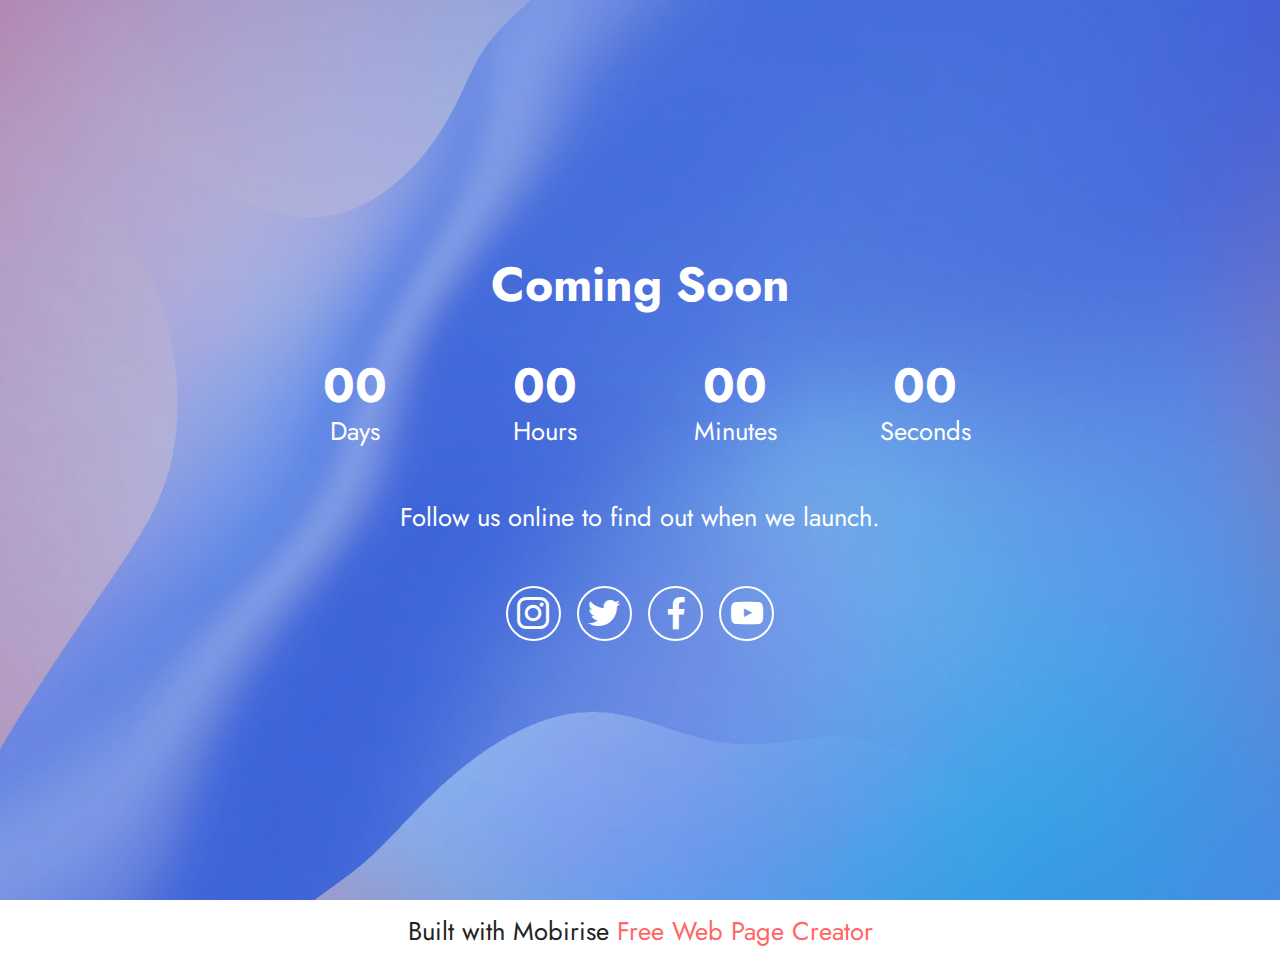
==== page1.html @ 77c0c957 "create github pages" ====
<!DOCTYPE html>
<html  >
<head>
  <!-- Site made with Mobirise Website Builder v5.6.11, https://mobirise.com -->
  <meta charset="UTF-8">
  <meta http-equiv="X-UA-Compatible" content="IE=edge">
  <meta name="generator" content="Mobirise v5.6.11, mobirise.com">
  <meta name="twitter:card" content="summary_large_image"/>
  <meta name="twitter:image:src" content="">
  <meta property="og:image" content="">
  <meta name="twitter:title" content="Page 1">
  <meta name="viewport" content="width=device-width, initial-scale=1, minimum-scale=1">
  <link rel="shortcut icon" href="assets/images/logo5.png" type="image/x-icon">
  <meta name="description" content="">
  
  
  <title>Page 1</title>
  <link rel="stylesheet" href="assets/bootstrap/css/bootstrap.min.css">
  <link rel="stylesheet" href="assets/bootstrap/css/bootstrap-grid.min.css">
  <link rel="stylesheet" href="assets/bootstrap/css/bootstrap-reboot.min.css">
  <link rel="stylesheet" href="assets/socicon/css/styles.css">
  <link rel="stylesheet" href="assets/theme/css/style.css">
  <link rel="preload" href="https://fonts.googleapis.com/css?family=Jost:100,200,300,400,500,600,700,800,900,100i,200i,300i,400i,500i,600i,700i,800i,900i&display=swap" as="style" onload="this.onload=null;this.rel='stylesheet'">
  <noscript><link rel="stylesheet" href="https://fonts.googleapis.com/css?family=Jost:100,200,300,400,500,600,700,800,900,100i,200i,300i,400i,500i,600i,700i,800i,900i&display=swap"></noscript>
  <link rel="preload" as="style" href="assets/mobirise/css/mbr-additional.css"><link rel="stylesheet" href="assets/mobirise/css/mbr-additional.css" type="text/css">
  
  
  
  
</head>
<body>
  
  <section data-bs-version="5.1" class="countdown4 cid-tcjH3aDEJv mbr-fullscreen" id="countdown4-1c">
    

    
    <div class="mbr-overlay" style="opacity: 0.4; background-color: rgb(68, 121, 217);">
    </div>
    <div class="container">
        <div class="row justify-content-center">
            <div class="col-lg-8">
                <h3 class="mbr-section-title mb-5 align-center mbr-fonts-style display-2">
                    <strong>Coming Soon</strong>
                </h3>
                
                <div class="countdown-cont align-center mb-5">
                    <div class="daysCountdown col-xs-3 col-sm-3 col-md-3" title="Days"></div>
                    <div class="hoursCountdown col-xs-3 col-sm-3 col-md-3" title="Hours"></div>
                    <div class="minutesCountdown col-xs-3 col-sm-3 col-md-3" title="Minutes"></div>
                    <div class="secondsCountdown col-xs-3 col-sm-3 col-md-3" title="Seconds"></div>
                    <div class="countdown" data-due-date="2021/01/01"></div>
                </div>
                <p class="mbr-text mb-5 align-center mbr-fonts-style display-7">
                    Follow us online to find out when we launch.
                </p>
                <div class="icons-menu row justify-content-center display-7">
                    
                    
                    
                    
                <div class="soc-item col-auto">
                        <a href="https://instagram.com/mobirise" target="_blank" class="social__link">
                            <span class="mbr-iconfont socicon-instagram socicon"></span>
                        </a>
                    </div><div class="soc-item col-auto">
                        <a href="https://twitter.com/mobirise" target="_blank" class="social__link">
                            <span class="mbr-iconfont socicon-twitter socicon"></span>
                        </a>
                    </div><div class="soc-item col-auto">
                        <a href="https://facebook.com/Mobirise/" target="_blank" class="social__link">
                            <span class="mbr-iconfont socicon socicon-facebook"></span>
                        </a>
                    </div><div class="soc-item col-auto">
                        <a href="https://youtube.com/c/mobirise" target="_blank" class="social__link">
                            <span class="mbr-iconfont socicon socicon-youtube"></span>
                        </a>
                    </div></div>
                
            </div>
        </div>
    </div>
</section><section class="display-7" style="padding: 0;align-items: center;justify-content: center;flex-wrap: wrap;    align-content: center;display: flex;position: relative;height: 4rem;"><a href="https://mobiri.se/2241445" style="flex: 1 1;height: 4rem;position: absolute;width: 100%;z-index: 1;"><img alt="" style="height: 4rem;" src="[data-uri]"></a><p style="margin: 0;text-align: center;" class="display-7">Built with Mobirise &#8204;</p><a style="z-index:1" href="https://mobirise.com/web-page-maker.html">Free Web Page Creator</a></section><script src="assets/bootstrap/js/bootstrap.bundle.min.js"></script>  <script src="assets/smoothscroll/smooth-scroll.js"></script>  <script src="assets/ytplayer/index.js"></script>  <script src="assets/countdown/countdown.js"></script>  <script src="assets/theme/js/script.js"></script>  
  
  
</body>
</html>
---- assets/socicon/css/styles.css ----
@charset "UTF-8";

@font-face {
  font-family: 'Socicon';
  src:  url('../fonts/socicon.eot');
  src:  url('../fonts/socicon.eot?#iefix') format('embedded-opentype'),
    url('../fonts/socicon.woff2') format('woff2'),
    url('../fonts/socicon.ttf') format('truetype'),
    url('../fonts/socicon.woff') format('woff'),
    url('../fonts/socicon.svg#socicon') format('svg');
  font-weight: normal;
  font-style: normal;
  font-display: swap;
}

[data-icon]:before {
  font-family: "socicon" !important;
  content: attr(data-icon);
  font-style: normal !important;
  font-weight: normal !important;
  font-variant: normal !important;
  text-transform: none !important;
  speak: none;
  line-height: 1;
  -webkit-font-smoothing: antialiased;
  -moz-osx-font-smoothing: grayscale;
}

[class^="socicon-"], [class*=" socicon-"] {
  /* use !important to prevent issues with browser extensions that change fonts */
  font-family: 'Socicon' !important;
  speak: none;
  font-style: normal;
  font-weight: normal;
  font-variant: normal;
  text-transform: none;
  line-height: 1;

  /* Better Font Rendering =========== */
  -webkit-font-smoothing: antialiased;
  -moz-osx-font-smoothing: grayscale;
}

.socicon-eitaa:before {
  content: "\e97c";
}
.socicon-soroush:before {
  content: "\e97d";
}
.socicon-bale:before {
  content: "\e97e";
}
.socicon-zazzle:before {
  content: "\e97b";
}
.socicon-society6:before {
  content: "\e97a";
}
.socicon-redbubble:before {
  content: "\e979";
}
.socicon-avvo:before {
  content: "\e978";
}
.socicon-stitcher:before {
  content: "\e977";
}
.socicon-googlehangouts:before {
  content: "\e974";
}
.socicon-dlive:before {
  content: "\e975";
}
.socicon-vsco:before {
  content: "\e976";
}
.socicon-flipboard:before {
  content: "\e973";
}
.socicon-ubuntu:before {
  content: "\e958";
}
.socicon-artstation:before {
  content: "\e959";
}
.socicon-invision:before {
  content: "\e95a";
}
.socicon-torial:before {
  content: "\e95b";
}
.socicon-collectorz:before {
  content: "\e95c";
}
.socicon-seenthis:before {
  content: "\e95d";
}
.socicon-googleplaymusic:before {
  content: "\e95e";
}
.socicon-debian:before {
  content: "\e95f";
}
.socicon-filmfreeway:before {
  content: "\e960";
}
.socicon-gnome:before {
  content: "\e961";
}
.socicon-itchio:before {
  content: "\e962";
}
.socicon-jamendo:before {
  content: "\e963";
}
.socicon-mix:before {
  content: "\e964";
}
.socicon-sharepoint:before {
  content: "\e965";
}
.socicon-tinder:before {
  content: "\e966";
}
.socicon-windguru:before {
  content: "\e967";
}
.socicon-cdbaby:before {
  content: "\e968";
}
.socicon-elementaryos:before {
  content: "\e969";
}
.socicon-stage32:before {
  content: "\e96a";
}
.socicon-tiktok:before {
  content: "\e96b";
}
.socicon-gitter:before {
  content: "\e96c";
}
.socicon-letterboxd:before {
  content: "\e96d";
}
.socicon-threema:before {
  content: "\e96e";
}
.socicon-splice:before {
  content: "\e96f";
}
.socicon-metapop:before {
  content: "\e970";
}
.socicon-naver:before {
  content: "\e971";
}
.socicon-remote:before {
  content: "\e972";
}
.socicon-internet:before {
  content: "\e957";
}
.socicon-moddb:before {
  content: "\e94b";
}
.socicon-indiedb:before {
  content: "\e94c";
}
.socicon-traxsource:before {
  content: "\e94d";
}
.socicon-gamefor:before {
  content: "\e94e";
}
.socicon-pixiv:before {
  content: "\e94f";
}
.socicon-myanimelist:before {
  content: "\e950";
}
.socicon-blackberry:before {
  content: "\e951";
}
.socicon-wickr:before {
  content: "\e952";
}
.socicon-spip:before {
  content: "\e953";
}
.socicon-napster:before {
  content: "\e954";
}
.socicon-beatport:before {
  content: "\e955";
}
.socicon-hackerone:before {
  content: "\e956";
}
.socicon-hackernews:before {
  content: "\e946";
}
.socicon-smashwords:before {
  content: "\e947";
}
.socicon-kobo:before {
  content: "\e948";
}
.socicon-bookbub:before {
  content: "\e949";
}
.socicon-mailru:before {
  content: "\e94a";
}
.socicon-gitlab:before {
  content: "\e945";
}
.socicon-instructables:before {
  content: "\e944";
}
.socicon-portfolio:before {
  content: "\e943";
}
.socicon-codered:before {
  content: "\e940";
}
.socicon-origin:before {
  content: "\e941";
}
.socicon-nextdoor:before {
  content: "\e942";
}
.socicon-udemy:before {
  content: "\e93f";
}
.socicon-livemaster:before {
  content: "\e93e";
}
.socicon-crunchbase:before {
  content: "\e93b";
}
.socicon-homefy:before {
  content: "\e93c";
}
.socicon-calendly:before {
  content: "\e93d";
}
.socicon-realtor:before {
  content: "\e90f";
}
.socicon-tidal:before {
  content: "\e910";
}
.socicon-qobuz:before {
  content: "\e911";
}
.socicon-natgeo:before {
  content: "\e912";
}
.socicon-mastodon:before {
  content: "\e913";
}
.socicon-unsplash:before {
  content: "\e914";
}
.socicon-homeadvisor:before {
  content: "\e915";
}
.socicon-angieslist:before {
  content: "\e916";
}
.socicon-codepen:before {
  content: "\e917";
}
.socicon-slack:before {
  content: "\e918";
}
.socicon-openaigym:before {
  content: "\e919";
}
.socicon-logmein:before {
  content: "\e91a";
}
.socicon-fiverr:before {
  content: "\e91b";
}
.socicon-gotomeeting:before {
  content: "\e91c";
}
.socicon-aliexpress:before {
  content: "\e91d";
}
.socicon-guru:before {
  content: "\e91e";
}
.socicon-appstore:before {
  content: "\e91f";
}
.socicon-homes:before {
  content: "\e920";
}
.socicon-zoom:before {
  content: "\e921";
}
.socicon-alibaba:before {
  content: "\e922";
}
.socicon-craigslist:before {
  content: "\e923";
}
.socicon-wix:before {
  content: "\e924";
}
.socicon-redfin:before {
  content: "\e925";
}
.socicon-googlecalendar:before {
  content: "\e926";
}
.socicon-shopify:before {
  content: "\e927";
}
.socicon-freelancer:before {
  content: "\e928";
}
.socicon-seedrs:before {
  content: "\e929";
}
.socicon-bing:before {
  content: "\e92a";
}
.socicon-doodle:before {
  content: "\e92b";
}
.socicon-bonanza:before {
  content: "\e92c";
}
.socicon-squarespace:before {
  content: "\e92d";
}
.socicon-toptal:before {
  content: "\e92e";
}
.socicon-gust:before {
  content: "\e92f";
}
.socicon-ask:before {
  content: "\e930";
}
.socicon-trulia:before {
  content: "\e931";
}
.socicon-loomly:before {
  content: "\e932";
}
.socicon-ghost:before {
  content: "\e933";
}
.socicon-upwork:before {
  content: "\e934";
}
.socicon-fundable:before {
  content: "\e935";
}
.socicon-booking:before {
  content: "\e936";
}
.socicon-googlemaps:before {
  content: "\e937";
}
.socicon-zillow:before {
  content: "\e938";
}
.socicon-niconico:before {
  content: "\e939";
}
.socicon-toneden:before {
  content: "\e93a";
}
.socicon-augment:before {
  content: "\e908";
}
.socicon-bitbucket:before {
  content: "\e909";
}
.socicon-fyuse:before {
  content: "\e90a";
}
.socicon-yt-gaming:before {
  content: "\e90b";
}
.socicon-sketchfab:before {
  content: "\e90c";
}
.socicon-mobcrush:before {
  content: "\e90d";
}
.socicon-microsoft:before {
  content: "\e90e";
}
.socicon-pandora:before {
  content: "\e907";
}
.socicon-messenger:before {
  content: "\e906";
}
.socicon-gamewisp:before {
  content: "\e905";
}
.socicon-bloglovin:before {
  content: "\e904";
}
.socicon-tunein:before {
  content: "\e903";
}
.socicon-gamejolt:before {
  content: "\e901";
}
.socicon-trello:before {
  content: "\e902";
}
.socicon-spreadshirt:before {
  content: "\e900";
}
.socicon-500px:before {
  content: "\e000";
}
.socicon-8tracks:before {
  content: "\e001";
}
.socicon-airbnb:before {
  content: "\e002";
}
.socicon-alliance:before {
  content: "\e003";
}
.socicon-amazon:before {
  content: "\e004";
}
.socicon-amplement:before {
  content: "\e005";
}
.socicon-android:before {
  content: "\e006";
}
.socicon-angellist:before {
  content: "\e007";
}
.socicon-apple:before {
  content: "\e008";
}
.socicon-appnet:before {
  content: "\e009";
}
.socicon-baidu:before {
  content: "\e00a";
}
.socicon-bandcamp:before {
  content: "\e00b";
}
.socicon-battlenet:before {
  content: "\e00c";
}
.socicon-mixer:before {
  content: "\e00d";
}
.socicon-bebee:before {
  content: "\e00e";
}
.socicon-bebo:before {
  content: "\e00f";
}
.socicon-behance:before {
  content: "\e010";
}
.socicon-blizzard:before {
  content: "\e011";
}
.socicon-blogger:before {
  content: "\e012";
}
.socicon-buffer:before {
  content: "\e013";
}
.socicon-chrome:before {
  content: "\e014";
}
.socicon-coderwall:before {
  content: "\e015";
}
.socicon-curse:before {
  content: "\e016";
}
.socicon-dailymotion:before {
  content: "\e017";
}
.socicon-deezer:before {
  content: "\e018";
}
.socicon-delicious:before {
  content: "\e019";
}
.socicon-deviantart:before {
  content: "\e01a";
}
.socicon-diablo:before {
  content: "\e01b";
}
.socicon-digg:before {
  content: "\e01c";
}
.socicon-discord:before {
  content: "\e01d";
}
.socicon-disqus:before {
  content: "\e01e";
}
.socicon-douban:before {
  content: "\e01f";
}
.socicon-draugiem:before {
  content: "\e020";
}
.socicon-dribbble:before {
  content: "\e021";
}
.socicon-drupal:before {
  content: "\e022";
}
.socicon-ebay:before {
  content: "\e023";
}
.socicon-ello:before {
  content: "\e024";
}
.socicon-endomodo:before {
  content: "\e025";
}
.socicon-envato:before {
  content: "\e026";
}
.socicon-etsy:before {
  content: "\e027";
}
.socicon-facebook:before {
  content: "\e028";
}
.socicon-feedburner:before {
  content: "\e029";
}
.socicon-filmweb:before {
  content: "\e02a";
}
.socicon-firefox:before {
  content: "\e02b";
}
.socicon-flattr:before {
  content: "\e02c";
}
.socicon-flickr:before {
  content: "\e02d";
}
.socicon-formulr:before {
  content: "\e02e";
}
.socicon-forrst:before {
  content: "\e02f";
}
.socicon-foursquare:before {
  content: "\e030";
}
.socicon-friendfeed:before {
  content: "\e031";
}
.socicon-github:before {
  content: "\e032";
}
.socicon-goodreads:before {
  content: "\e033";
}
.socicon-google:before {
  content: "\e034";
}
.socicon-googlescholar:before {
  content: "\e035";
}
.socicon-googlegroups:before {
  content: "\e036";
}
.socicon-googlephotos:before {
  content: "\e037";
}
.socicon-googleplus:before {
  content: "\e038";
}
.socicon-grooveshark:before {
  content: "\e039";
}
.socicon-hackerrank:before {
  content: "\e03a";
}
.socicon-hearthstone:before {
  content: "\e03b";
}
.socicon-hellocoton:before {
  content: "\e03c";
}
.socicon-heroes:before {
  content: "\e03d";
}
.socicon-smashcast:before {
  content: "\e03e";
}
.socicon-horde:before {
  content: "\e03f";
}
.socicon-houzz:before {
  content: "\e040";
}
.socicon-icq:before {
  content: "\e041";
}
.socicon-identica:before {
  content: "\e042";
}
.socicon-imdb:before {
  content: "\e043";
}
.socicon-instagram:before {
  content: "\e044";
}
.socicon-issuu:before {
  content: "\e045";
}
.socicon-istock:before {
  content: "\e046";
}
.socicon-itunes:before {
  content: "\e047";
}
.socicon-keybase:before {
  content: "\e048";
}
.socicon-lanyrd:before {
  content: "\e049";
}
.socicon-lastfm:before {
  content: "\e04a";
}
.socicon-line:before {
  content: "\e04b";
}
.socicon-linkedin:before {
  content: "\e04c";
}
.socicon-livejournal:before {
  content: "\e04d";
}
.socicon-lyft:before {
  content: "\e04e";
}
.socicon-macos:before {
  content: "\e04f";
}
.socicon-mail:before {
  content: "\e050";
}
.socicon-medium:before {
  content: "\e051";
}
.socicon-meetup:before {
  content: "\e052";
}
.socicon-mixcloud:before {
  content: "\e053";
}
.socicon-modelmayhem:before {
  content: "\e054";
}
.socicon-mumble:before {
  content: "\e055";
}
.socicon-myspace:before {
  content: "\e056";
}
.socicon-newsvine:before {
  content: "\e057";
}
.socicon-nintendo:before {
  content: "\e058";
}
.socicon-npm:before {
  content: "\e059";
}
.socicon-odnoklassniki:before {
  content: "\e05a";
}
.socicon-openid:before {
  content: "\e05b";
}
.socicon-opera:before {
  content: "\e05c";
}
.socicon-outlook:before {
  content: "\e05d";
}
.socicon-overwatch:before {
  content: "\e05e";
}
.socicon-patreon:before {
  content: "\e05f";
}
.socicon-paypal:before {
  content: "\e060";
}
.socicon-periscope:before {
  content: "\e061";
}
.socicon-persona:before {
  content: "\e062";
}
.socicon-pinterest:before {
  content: "\e063";
}
.socicon-play:before {
  content: "\e064";
}
.socicon-player:before {
  content: "\e065";
}
.socicon-playstation:before {
  content: "\e066";
}
.socicon-pocket:before {
  content: "\e067";
}
.socicon-qq:before {
  content: "\e068";
}
.socicon-quora:before {
  content: "\e069";
}
.socicon-raidcall:before {
  content: "\e06a";
}
.socicon-ravelry:before {
  content: "\e06b";
}
.socicon-reddit:before {
  content: "\e06c";
}
.socicon-renren:before {
  content: "\e06d";
}
.socicon-researchgate:before {
  content: "\e06e";
}
.socicon-residentadvisor:before {
  content: "\e06f";
}
.socicon-reverbnation:before {
  content: "\e070";
}
.socicon-rss:before {
  content: "\e071";
}
.socicon-sharethis:before {
  content: "\e072";
}
.socicon-skype:before {
  content: "\e073";
}
.socicon-slideshare:before {
  content: "\e074";
}
.socicon-smugmug:before {
  content: "\e075";
}
.socicon-snapchat:before {
  content: "\e076";
}
.socicon-songkick:before {
  content: "\e077";
}
.socicon-soundcloud:before {
  content: "\e078";
}
.socicon-spotify:before {
  content: "\e079";
}
.socicon-stackexchange:before {
  content: "\e07a";
}
.socicon-stackoverflow:before {
  content: "\e07b";
}
.socicon-starcraft:before {
  content: "\e07c";
}
.socicon-stayfriends:before {
  content: "\e07d";
}
.socicon-steam:before {
  content: "\e07e";
}
.socicon-storehouse:before {
  content: "\e07f";
}
.socicon-strava:before {
  content: "\e080";
}
.socicon-streamjar:before {
  content: "\e081";
}
.socicon-stumbleupon:before {
  content: "\e082";
}
.socicon-swarm:before {
  content: "\e083";
}
.socicon-teamspeak:before {
  content: "\e084";
}
.socicon-teamviewer:before {
  content: "\e085";
}
.socicon-technorati:before {
  content: "\e086";
}
.socicon-telegram:before {
  content: "\e087";
}
.socicon-tripadvisor:before {
  content: "\e088";
}
.socicon-tripit:before {
  content: "\e089";
}
.socicon-triplej:before {
  content: "\e08a";
}
.socicon-tumblr:before {
  content: "\e08b";
}
.socicon-twitch:before {
  content: "\e08c";
}
.socicon-twitter:before {
  content: "\e08d";
}
.socicon-uber:before {
  content: "\e08e";
}
.socicon-ventrilo:before {
  content: "\e08f";
}
.socicon-viadeo:before {
  content: "\e090";
}
.socicon-viber:before {
  content: "\e091";
}
.socicon-viewbug:before {
  content: "\e092";
}
.socicon-vimeo:before {
  content: "\e093";
}
.socicon-vine:before {
  content: "\e094";
}
.socicon-vkontakte:before {
  content: "\e095";
}
.socicon-warcraft:before {
  content: "\e096";
}
.socicon-wechat:before {
  content: "\e097";
}
.socicon-weibo:before {
  content: "\e098";
}
.socicon-whatsapp:before {
  content: "\e099";
}
.socicon-wikipedia:before {
  content: "\e09a";
}
.socicon-windows:before {
  content: "\e09b";
}
.socicon-wordpress:before {
  content: "\e09c";
}
.socicon-wykop:before {
  content: "\e09d";
}
.socicon-xbox:before {
  content: "\e09e";
}
.socicon-xing:before {
  content: "\e09f";
}
.socicon-yahoo:before {
  content: "\e0a0";
}
.socicon-yammer:before {
  content: "\e0a1";
}
.socicon-yandex:before {
  content: "\e0a2";
}
.socicon-yelp:before {
  content: "\e0a3";
}
.socicon-younow:before {
  content: "\e0a4";
}
.socicon-youtube:before {
  content: "\e0a5";
}
.socicon-zapier:before {
  content: "\e0a6";
}
.socicon-zerply:before {
  content: "\e0a7";
}
.socicon-zomato:before {
  content: "\e0a8";
}
.socicon-zynga:before {
  content: "\e0a9";
}
---- assets/theme/css/style.css ----
@charset "UTF-8";
section {
  background-color: #ffffff;
}

body {
  font-style: normal;
  line-height: 1.5;
  font-weight: 400;
  color: #232323;
  position: relative;
}

button {
  background-color: transparent;
  border-color: transparent;
}

section,
.container,
.container-fluid {
  position: relative;
  word-wrap: break-word;
}

a.mbr-iconfont:hover {
  text-decoration: none;
}

.article .lead p,
.article .lead ul,
.article .lead ol,
.article .lead pre,
.article .lead blockquote {
  margin-bottom: 0;
}

a {
  font-style: normal;
  font-weight: 400;
  cursor: pointer;
}
a, a:hover {
  text-decoration: none;
}

.mbr-section-title {
  font-style: normal;
  line-height: 1.3;
}

.mbr-section-subtitle {
  line-height: 1.3;
}

.mbr-text {
  font-style: normal;
  line-height: 1.7;
}

h1,
h2,
h3,
h4,
h5,
h6,
.display-1,
.display-2,
.display-4,
.display-5,
.display-7,
span,
p,
a {
  line-height: 1;
  word-break: break-word;
  word-wrap: break-word;
  font-weight: 400;
}

b,
strong {
  font-weight: bold;
}

input:-webkit-autofill, input:-webkit-autofill:hover, input:-webkit-autofill:focus, input:-webkit-autofill:active {
  transition-delay: 9999s;
  -webkit-transition-property: background-color, color;
  transition-property: background-color, color;
}

textarea[type=hidden] {
  display: none;
}

section {
  background-position: 50% 50%;
  background-repeat: no-repeat;
  background-size: cover;
}
section .mbr-background-video,
section .mbr-background-video-preview {
  position: absolute;
  bottom: 0;
  left: 0;
  right: 0;
  top: 0;
}

.hidden {
  visibility: hidden;
}

.mbr-z-index20 {
  z-index: 20;
}

/*! Base colors */
.mbr-white {
  color: #ffffff;
}

.mbr-black {
  color: #111111;
}

.mbr-bg-white {
  background-color: #ffffff;
}

.mbr-bg-black {
  background-color: #000000;
}

/*! Text-aligns */
.align-left {
  text-align: left;
}

.align-center {
  text-align: center;
}

.align-right {
  text-align: right;
}

/*! Font-weight  */
.mbr-light {
  font-weight: 300;
}

.mbr-regular {
  font-weight: 400;
}

.mbr-semibold {
  font-weight: 500;
}

.mbr-bold {
  font-weight: 700;
}

/*! Media  */
.media-content {
  flex-basis: 100%;
}

.media-container-row {
  display: flex;
  flex-direction: row;
  flex-wrap: wrap;
  justify-content: center;
  align-content: center;
  align-items: start;
}
.media-container-row .media-size-item {
  width: 400px;
}

.media-container-column {
  display: flex;
  flex-direction: column;
  flex-wrap: wrap;
  justify-content: center;
  align-content: center;
  align-items: stretch;
}
.media-container-column > * {
  width: 100%;
}

@media (min-width: 992px) {
  .media-container-row {
    flex-wrap: nowrap;
  }
}
figure {
  margin-bottom: 0;
  overflow: hidden;
}

figure[mbr-media-size] {
  transition: width 0.1s;
}

img,
iframe {
  display: block;
  width: 100%;
}

.card {
  background-color: transparent;
  border: none;
}

.card-box {
  width: 100%;
}

.card-img {
  text-align: center;
  flex-shrink: 0;
  -webkit-flex-shrink: 0;
}

.media {
  max-width: 100%;
  margin: 0 auto;
}

.mbr-figure {
  align-self: center;
}

.media-container > div {
  max-width: 100%;
}

.mbr-figure img,
.card-img img {
  width: 100%;
}

@media (max-width: 991px) {
  .media-size-item {
    width: auto !important;
  }

  .media {
    width: auto;
  }

  .mbr-figure {
    width: 100% !important;
  }
}
/*! Buttons */
.mbr-section-btn {
  margin-left: -0.6rem;
  margin-right: -0.6rem;
  font-size: 0;
}

.btn {
  font-weight: 600;
  border-width: 1px;
  font-style: normal;
  margin: 0.6rem 0.6rem;
  white-space: normal;
  transition: all 0.2s ease-in-out;
  display: inline-flex;
  align-items: center;
  justify-content: center;
  word-break: break-word;
}

.btn-sm {
  font-weight: 600;
  letter-spacing: 0px;
  transition: all 0.3s ease-in-out;
}

.btn-md {
  font-weight: 600;
  letter-spacing: 0px;
  transition: all 0.3s ease-in-out;
}

.btn-lg {
  font-weight: 600;
  letter-spacing: 0px;
  transition: all 0.3s ease-in-out;
}

.btn-form {
  margin: 0;
}
.btn-form:hover {
  cursor: pointer;
}

nav .mbr-section-btn {
  margin-left: 0rem;
  margin-right: 0rem;
}

/*! Btn icon margin */
.btn .mbr-iconfont,
.btn.btn-sm .mbr-iconfont {
  order: 1;
  cursor: pointer;
  margin-left: 0.5rem;
  vertical-align: sub;
}

.btn.btn-md .mbr-iconfont,
.btn.btn-md .mbr-iconfont {
  margin-left: 0.8rem;
}

.mbr-regular {
  font-weight: 400;
}

.mbr-semibold {
  font-weight: 500;
}

.mbr-bold {
  font-weight: 700;
}

[type=submit] {
  -webkit-appearance: none;
}

/*! Full-screen */
.mbr-fullscreen .mbr-overlay {
  min-height: 100vh;
}

.mbr-fullscreen {
  display: flex;
  display: -moz-flex;
  display: -ms-flex;
  display: -o-flex;
  align-items: center;
  min-height: 100vh;
  padding-top: 3rem;
  padding-bottom: 3rem;
}

/*! Map */
.map {
  height: 25rem;
  position: relative;
}
.map iframe {
  width: 100%;
  height: 100%;
}

/*! Scroll to top arrow */
.mbr-arrow-up {
  bottom: 25px;
  right: 90px;
  position: fixed;
  text-align: right;
  z-index: 5000;
  color: #ffffff;
  font-size: 22px;
}

.mbr-arrow-up a {
  background: rgba(0, 0, 0, 0.2);
  border-radius: 50%;
  color: #fff;
  display: inline-block;
  height: 60px;
  width: 60px;
  border: 2px solid #fff;
  outline-style: none !important;
  position: relative;
  text-decoration: none;
  transition: all 0.3s ease-in-out;
  cursor: pointer;
  text-align: center;
}
.mbr-arrow-up a:hover {
  background-color: rgba(0, 0, 0, 0.4);
}
.mbr-arrow-up a i {
  line-height: 60px;
}

.mbr-arrow-up-icon {
  display: block;
  color: #fff;
}

.mbr-arrow-up-icon::before {
  content: "›";
  display: inline-block;
  font-family: serif;
  font-size: 22px;
  line-height: 1;
  font-style: normal;
  position: relative;
  top: 6px;
  left: -4px;
  transform: rotate(-90deg);
}

/*! Arrow Down */
.mbr-arrow {
  position: absolute;
  bottom: 45px;
  left: 50%;
  width: 60px;
  height: 60px;
  cursor: pointer;
  background-color: rgba(80, 80, 80, 0.5);
  border-radius: 50%;
  transform: translateX(-50%);
}
@media (max-width: 767px) {
  .mbr-arrow {
    display: none;
  }
}
.mbr-arrow > a {
  display: inline-block;
  text-decoration: none;
  outline-style: none;
  -webkit-animation: arrowdown 1.7s ease-in-out infinite;
          animation: arrowdown 1.7s ease-in-out infinite;
  color: #ffffff;
}
.mbr-arrow > a > i {
  position: absolute;
  top: -2px;
  left: 15px;
  font-size: 2rem;
}

#scrollToTop a i::before {
  content: "";
  position: absolute;
  display: block;
  border-bottom: 2.5px solid #fff;
  border-left: 2.5px solid #fff;
  width: 27.8%;
  height: 27.8%;
  left: 50%;
  top: 51%;
  transform: translateY(-30%) translateX(-50%) rotate(135deg);
}

@keyframes arrowdown {
  0% {
    transform: translateY(0px);
  }
  50% {
    transform: translateY(-5px);
  }
  100% {
    transform: translateY(0px);
  }
}
@-webkit-keyframes arrowdown {
  0% {
    transform: translateY(0px);
  }
  50% {
    transform: translateY(-5px);
  }
  100% {
    transform: translateY(0px);
  }
}
@media (max-width: 500px) {
  .mbr-arrow-up {
    left: 0;
    right: 0;
    text-align: center;
  }
}
/*Gradients animation*/
@keyframes gradient-animation {
  from {
    background-position: 0% 100%;
    -webkit-animation-timing-function: ease-in-out;
            animation-timing-function: ease-in-out;
  }
  to {
    background-position: 100% 0%;
    -webkit-animation-timing-function: ease-in-out;
            animation-timing-function: ease-in-out;
  }
}
@-webkit-keyframes gradient-animation {
  from {
    background-position: 0% 100%;
    -webkit-animation-timing-function: ease-in-out;
            animation-timing-function: ease-in-out;
  }
  to {
    background-position: 100% 0%;
    -webkit-animation-timing-function: ease-in-out;
            animation-timing-function: ease-in-out;
  }
}
.bg-gradient {
  background-size: 200% 200%;
  animation: gradient-animation 5s infinite alternate;
  -webkit-animation: gradient-animation 5s infinite alternate;
}

.menu .navbar-brand {
  display: -webkit-flex;
}
.menu .navbar-brand span {
  display: flex;
  display: -webkit-flex;
}
.menu .navbar-brand .navbar-caption-wrap {
  display: -webkit-flex;
}
.menu .navbar-brand .navbar-logo img {
  display: -webkit-flex;
  width: auto;
}
@media (min-width: 768px) and (max-width: 991px) {
  .menu .navbar-toggleable-sm .navbar-nav {
    display: -ms-flexbox;
  }
}
@media (max-width: 991px) {
  .menu .navbar-collapse {
    max-height: 93.5vh;
  }
  .menu .navbar-collapse.show {
    overflow: auto;
  }
}
@media (min-width: 992px) {
  .menu .navbar-nav.nav-dropdown {
    display: -webkit-flex;
  }
  .menu .navbar-toggleable-sm .navbar-collapse {
    display: -webkit-flex !important;
  }
  .menu .collapsed .navbar-collapse {
    max-height: 93.5vh;
  }
  .menu .collapsed .navbar-collapse.show {
    overflow: auto;
  }
}
@media (max-width: 767px) {
  .menu .navbar-collapse {
    max-height: 80vh;
  }
}

.nav-link .mbr-iconfont {
  margin-right: 0.5rem;
}

.navbar {
  display: -webkit-flex;
  -webkit-flex-wrap: wrap;
  -webkit-align-items: center;
  -webkit-justify-content: space-between;
}

.navbar-collapse {
  -webkit-flex-basis: 100%;
  -webkit-flex-grow: 1;
  -webkit-align-items: center;
}

.nav-dropdown .link {
  padding: 0.667em 1.667em !important;
  margin: 0 !important;
}

.nav {
  display: -webkit-flex;
  -webkit-flex-wrap: wrap;
}

.row {
  display: -webkit-flex;
  -webkit-flex-wrap: wrap;
}

.justify-content-center {
  -webkit-justify-content: center;
}

.form-inline {
  display: -webkit-flex;
}

.card-wrapper {
  -webkit-flex: 1;
}

.carousel-control {
  z-index: 10;
  display: -webkit-flex;
}

.carousel-controls {
  display: -webkit-flex;
}

.media {
  display: -webkit-flex;
}

.form-group:focus {
  outline: none;
}

.jq-selectbox__select {
  padding: 7px 0;
  position: relative;
}

.jq-selectbox__dropdown {
  overflow: hidden;
  border-radius: 10px;
  position: absolute;
  top: 100%;
  left: 0 !important;
  width: 100% !important;
}

.jq-selectbox__trigger-arrow {
  right: 0;
  transform: translateY(-50%);
}

.jq-selectbox li {
  padding: 1.07em 0.5em;
}

input[type=range] {
  padding-left: 0 !important;
  padding-right: 0 !important;
}

.modal-dialog,
.modal-content {
  height: 100%;
}

.modal-dialog .carousel-inner {
  height: calc(100vh - 1.75rem);
}
@media (max-width: 575px) {
  .modal-dialog .carousel-inner {
    height: calc(100vh - 1rem);
  }
}

.carousel-item {
  text-align: center;
}

.carousel-item img {
  margin: auto;
}

.navbar-toggler {
  align-self: flex-start;
  padding: 0.25rem 0.75rem;
  font-size: 1.25rem;
  line-height: 1;
  background: transparent;
  border: 1px solid transparent;
  border-radius: 0.25rem;
}

.navbar-toggler:focus,
.navbar-toggler:hover {
  text-decoration: none;
  box-shadow: none;
}

.navbar-toggler-icon {
  display: inline-block;
  width: 1.5em;
  height: 1.5em;
  vertical-align: middle;
  content: "";
  background: no-repeat center center;
  background-size: 100% 100%;
}

.navbar-toggler-left {
  position: absolute;
  left: 1rem;
}

.navbar-toggler-right {
  position: absolute;
  right: 1rem;
}

.card-img {
  width: auto;
}

.menu .navbar.collapsed:not(.beta-menu) {
  flex-direction: column;
}

.carousel-item.active,
.carousel-item-next,
.carousel-item-prev {
  display: flex;
}

.note-air-layout .dropup .dropdown-menu,
.note-air-layout .navbar-fixed-bottom .dropdown .dropdown-menu {
  bottom: initial !important;
}

html,
body {
  height: auto;
  min-height: 100vh;
}

.dropup .dropdown-toggle::after {
  display: none;
}

.form-asterisk {
  font-family: initial;
  position: absolute;
  top: -2px;
  font-weight: normal;
}

.form-control-label {
  position: relative;
  cursor: pointer;
  margin-bottom: 0.357em;
  padding: 0;
}

.alert {
  color: #ffffff;
  border-radius: 0;
  border: 0;
  font-size: 1.1rem;
  line-height: 1.5;
  margin-bottom: 1.875rem;
  padding: 1.25rem;
  position: relative;
  text-align: center;
}
.alert.alert-form::after {
  background-color: inherit;
  bottom: -7px;
  content: "";
  display: block;
  height: 14px;
  left: 50%;
  margin-left: -7px;
  position: absolute;
  transform: rotate(45deg);
  width: 14px;
}

.form-control {
  background-color: #ffffff;
  background-clip: border-box;
  color: #232323;
  line-height: 1rem !important;
  height: auto;
  padding: 0.6rem 1.2rem;
  transition: border-color 0.25s ease 0s;
  border: 1px solid transparent !important;
  border-radius: 4px;
  box-shadow: rgba(0, 0, 0, 0.07) 0px 1px 1px 0px, rgba(0, 0, 0, 0.07) 0px 1px 3px 0px, rgba(0, 0, 0, 0.03) 0px 0px 0px 1px;
}
.form-active .form-control:invalid {
  border-color: red;
}

form .row {
  margin-left: -0.6rem;
  margin-right: -0.6rem;
}
form .row [class*=col] {
  padding-left: 0.6rem;
  padding-right: 0.6rem;
}

form .mbr-section-btn {
  margin: 0;
  padding-left: 0.6rem;
  padding-right: 0.6rem;
}

form .btn {
  display: flex;
  padding: 0.6rem 1.2rem;
  margin: 0;
}

form .form-check-input {
  margin-top: 0.5;
}

textarea.form-control {
  line-height: 1.5rem !important;
}

.form-group {
  margin-bottom: 1.2rem;
}

.form-control,
form .btn {
  min-height: 48px;
}

.gdpr-block label span.textGDPR input[name=gdpr] {
  top: 7px;
}

.form-control:focus {
  box-shadow: none;
}

:focus {
  outline: none;
}

.mbr-overlay {
  background-color: #000;
  bottom: 0;
  left: 0;
  opacity: 0.5;
  position: absolute;
  right: 0;
  top: 0;
  z-index: 0;
  pointer-events: none;
}

blockquote {
  font-style: italic;
  padding: 3rem;
  font-size: 1.09rem;
  position: relative;
  border-left: 3px solid;
}

ul,
ol,
pre,
blockquote {
  margin-bottom: 2.3125rem;
}

.mt-4 {
  margin-top: 2rem !important;
}

.mb-4 {
  margin-bottom: 2rem !important;
}

@media (min-width: 992px) {
  .container {
    padding-left: 16px;
    padding-right: 16px;
  }

  .row {
    margin-left: -16px;
    margin-right: -16px;
  }
  .row > [class*=col] {
    padding-left: 16px;
    padding-right: 16px;
  }
}
@media (min-width: 768px) {
  .container-fluid {
    padding-left: 32px;
    padding-right: 32px;
  }
}
@media (min-width: 768px) and (max-width: 991px) {
  .mbr-container {
    padding-left: 32px;
    padding-right: 32px;
  }
}
@media (max-width: 767px) {
  .mbr-container {
    padding-left: 16px;
    padding-right: 16px;
  }
}
.card-wrapper,
.item-wrapper {
  overflow: hidden;
}

.app-video-wrapper > img {
  opacity: 1;
}

.item {
  position: relative;
}

.dropdown-menu .dropdown-menu {
  left: 100%;
}

.dropdown-item + .dropdown-menu {
  display: none;
}

.dropdown-item:hover + .dropdown-menu,
.dropdown-menu:hover {
  display: block;
}

@media (min-aspect-ratio: 16/9) {
  .mbr-video-foreground {
    height: 300% !important;
    top: -100% !important;
  }
}
@media (max-aspect-ratio: 16/9) {
  .mbr-video-foreground {
    width: 300% !important;
    left: -100% !important;
  }
}.engine {
	position: absolute;
	text-indent: -2400px;
	text-align: center;
	padding: 0;
	top: 0;
	left: -2400px;
}
---- assets/mobirise/css/mbr-additional.css ----
body {
  font-family: Jost;
}
.display-1 {
  font-family: 'Jost', sans-serif;
  font-size: 4.6rem;
  line-height: 1.1;
}
.display-1 > .mbr-iconfont {
  font-size: 5.75rem;
}
.display-2 {
  font-family: 'Jost', sans-serif;
  font-size: 3rem;
  line-height: 1.1;
}
.display-2 > .mbr-iconfont {
  font-size: 3.75rem;
}
.display-4 {
  font-family: 'Jost', sans-serif;
  font-size: 1.1rem;
  line-height: 1.5;
}
.display-4 > .mbr-iconfont {
  font-size: 1.375rem;
}
.display-5 {
  font-family: 'Jost', sans-serif;
  font-size: 2.2rem;
  line-height: 1.5;
}
.display-5 > .mbr-iconfont {
  font-size: 2.75rem;
}
.display-7 {
  font-family: 'Jost', sans-serif;
  font-size: 1.6rem;
  line-height: 1.5;
}
.display-7 > .mbr-iconfont {
  font-size: 2rem;
}
/* ---- Fluid typography for mobile devices ---- */
/* 1.4 - font scale ratio ( bootstrap == 1.42857 ) */
/* 100vw - current viewport width */
/* (48 - 20)  48 == 48rem == 768px, 20 == 20rem == 320px(minimal supported viewport) */
/* 0.65 - min scale variable, may vary */
@media (max-width: 992px) {
  .display-1 {
    font-size: 3.68rem;
  }
}
@media (max-width: 768px) {
  .display-1 {
    font-size: 3.22rem;
    font-size: calc( 2.26rem + (4.6 - 2.26) * ((100vw - 20rem) / (48 - 20)));
    line-height: calc( 1.1 * (2.26rem + (4.6 - 2.26) * ((100vw - 20rem) / (48 - 20))));
  }
  .display-2 {
    font-size: 2.4rem;
    font-size: calc( 1.7rem + (3 - 1.7) * ((100vw - 20rem) / (48 - 20)));
    line-height: calc( 1.3 * (1.7rem + (3 - 1.7) * ((100vw - 20rem) / (48 - 20))));
  }
  .display-4 {
    font-size: 0.88rem;
    font-size: calc( 1.0350000000000001rem + (1.1 - 1.0350000000000001) * ((100vw - 20rem) / (48 - 20)));
    line-height: calc( 1.4 * (1.0350000000000001rem + (1.1 - 1.0350000000000001) * ((100vw - 20rem) / (48 - 20))));
  }
  .display-5 {
    font-size: 1.76rem;
    font-size: calc( 1.42rem + (2.2 - 1.42) * ((100vw - 20rem) / (48 - 20)));
    line-height: calc( 1.4 * (1.42rem + (2.2 - 1.42) * ((100vw - 20rem) / (48 - 20))));
  }
  .display-7 {
    font-size: 1.28rem;
    font-size: calc( 1.21rem + (1.6 - 1.21) * ((100vw - 20rem) / (48 - 20)));
    line-height: calc( 1.4 * (1.21rem + (1.6 - 1.21) * ((100vw - 20rem) / (48 - 20))));
  }
}
/* Buttons */
.btn {
  padding: 0.6rem 1.2rem;
  border-radius: 4px;
}
.btn-sm {
  padding: 0.6rem 1.2rem;
  border-radius: 4px;
}
.btn-md {
  padding: 0.6rem 1.2rem;
  border-radius: 4px;
}
.btn-lg {
  padding: 1rem 2.6rem;
  border-radius: 4px;
}
.bg-primary {
  background-color: #ff6666 !important;
}
.bg-success {
  background-color: #40b0bf !important;
}
.bg-info {
  background-color: #47b5ed !important;
}
.bg-warning {
  background-color: #ffe161 !important;
}
.bg-danger {
  background-color: #ff9966 !important;
}
.btn-primary,
.btn-primary:active {
  background-color: #ff6666 !important;
  border-color: #ff6666 !important;
  color: #ffffff !important;
  box-shadow: 0 2px 2px 0 rgba(0, 0, 0, 0.2);
}
.btn-primary:hover,
.btn-primary:focus,
.btn-primary.focus,
.btn-primary.active {
  color: #ffffff !important;
  background-color: #ff0f0f !important;
  border-color: #ff0f0f !important;
  box-shadow: 0 2px 5px 0 rgba(0, 0, 0, 0.2);
}
.btn-primary.disabled,
.btn-primary:disabled {
  color: #ffffff !important;
  background-color: #ff0f0f !important;
  border-color: #ff0f0f !important;
}
.btn-secondary,
.btn-secondary:active {
  background-color: #ff6666 !important;
  border-color: #ff6666 !important;
  color: #ffffff !important;
  box-shadow: 0 2px 2px 0 rgba(0, 0, 0, 0.2);
}
.btn-secondary:hover,
.btn-secondary:focus,
.btn-secondary.focus,
.btn-secondary.active {
  color: #ffffff !important;
  background-color: #ff0f0f !important;
  border-color: #ff0f0f !important;
  box-shadow: 0 2px 5px 0 rgba(0, 0, 0, 0.2);
}
.btn-secondary.disabled,
.btn-secondary:disabled {
  color: #ffffff !important;
  background-color: #ff0f0f !important;
  border-color: #ff0f0f !important;
}
.btn-info,
.btn-info:active {
  background-color: #47b5ed !important;
  border-color: #47b5ed !important;
  color: #ffffff !important;
  box-shadow: 0 2px 2px 0 rgba(0, 0, 0, 0.2);
}
.btn-info:hover,
.btn-info:focus,
.btn-info.focus,
.btn-info.active {
  color: #ffffff !important;
  background-color: #148cca !important;
  border-color: #148cca !important;
  box-shadow: 0 2px 5px 0 rgba(0, 0, 0, 0.2);
}
.btn-info.disabled,
.btn-info:disabled {
  color: #ffffff !important;
  background-color: #148cca !important;
  border-color: #148cca !important;
}
.btn-success,
.btn-success:active {
  background-color: #40b0bf !important;
  border-color: #40b0bf !important;
  color: #ffffff !important;
  box-shadow: 0 2px 2px 0 rgba(0, 0, 0, 0.2);
}
.btn-success:hover,
.btn-success:focus,
.btn-success.focus,
.btn-success.active {
  color: #ffffff !important;
  background-color: #2a747e !important;
  border-color: #2a747e !important;
  box-shadow: 0 2px 5px 0 rgba(0, 0, 0, 0.2);
}
.btn-success.disabled,
.btn-success:disabled {
  color: #ffffff !important;
  background-color: #2a747e !important;
  border-color: #2a747e !important;
}
.btn-warning,
.btn-warning:active {
  background-color: #ffe161 !important;
  border-color: #ffe161 !important;
  color: #614f00 !important;
  box-shadow: 0 2px 2px 0 rgba(0, 0, 0, 0.2);
}
.btn-warning:hover,
.btn-warning:focus,
.btn-warning.focus,
.btn-warning.active {
  color: #0a0800 !important;
  background-color: #ffd10a !important;
  border-color: #ffd10a !important;
  box-shadow: 0 2px 5px 0 rgba(0, 0, 0, 0.2);
}
.btn-warning.disabled,
.btn-warning:disabled {
  color: #614f00 !important;
  background-color: #ffd10a !important;
  border-color: #ffd10a !important;
}
.btn-danger,
.btn-danger:active {
  background-color: #ff9966 !important;
  border-color: #ff9966 !important;
  color: #ffffff !important;
  box-shadow: 0 2px 2px 0 rgba(0, 0, 0, 0.2);
}
.btn-danger:hover,
.btn-danger:focus,
.btn-danger.focus,
.btn-danger.active {
  color: #ffffff !important;
  background-color: #ff5f0f !important;
  border-color: #ff5f0f !important;
  box-shadow: 0 2px 5px 0 rgba(0, 0, 0, 0.2);
}
.btn-danger.disabled,
.btn-danger:disabled {
  color: #ffffff !important;
  background-color: #ff5f0f !important;
  border-color: #ff5f0f !important;
}
.btn-white,
.btn-white:active {
  background-color: #fafafa !important;
  border-color: #fafafa !important;
  color: #7a7a7a !important;
  box-shadow: 0 2px 2px 0 rgba(0, 0, 0, 0.2);
}
.btn-white:hover,
.btn-white:focus,
.btn-white.focus,
.btn-white.active {
  color: #4f4f4f !important;
  background-color: #cfcfcf !important;
  border-color: #cfcfcf !important;
  box-shadow: 0 2px 5px 0 rgba(0, 0, 0, 0.2);
}
.btn-white.disabled,
.btn-white:disabled {
  color: #7a7a7a !important;
  background-color: #cfcfcf !important;
  border-color: #cfcfcf !important;
}
.btn-black,
.btn-black:active {
  background-color: #232323 !important;
  border-color: #232323 !important;
  color: #ffffff !important;
  box-shadow: 0 2px 2px 0 rgba(0, 0, 0, 0.2);
}
.btn-black:hover,
.btn-black:focus,
.btn-black.focus,
.btn-black.active {
  color: #ffffff !important;
  background-color: #000000 !important;
  border-color: #000000 !important;
  box-shadow: 0 2px 5px 0 rgba(0, 0, 0, 0.2);
}
.btn-black.disabled,
.btn-black:disabled {
  color: #ffffff !important;
  background-color: #000000 !important;
  border-color: #000000 !important;
}
.btn-primary-outline,
.btn-primary-outline:active {
  background-color: transparent !important;
  border-color: transparent;
  color: #ff6666;
}
.btn-primary-outline:hover,
.btn-primary-outline:focus,
.btn-primary-outline.focus,
.btn-primary-outline.active {
  color: #ff0f0f !important;
  background-color: transparent!important;
  border-color: transparent!important;
  box-shadow: none!important;
}
.btn-primary-outline.disabled,
.btn-primary-outline:disabled {
  color: #ffffff !important;
  background-color: #ff6666 !important;
  border-color: #ff6666 !important;
}
.btn-secondary-outline,
.btn-secondary-outline:active {
  background-color: transparent !important;
  border-color: transparent;
  color: #ff6666;
}
.btn-secondary-outline:hover,
.btn-secondary-outline:focus,
.btn-secondary-outline.focus,
.btn-secondary-outline.active {
  color: #ff0f0f !important;
  background-color: transparent!important;
  border-color: transparent!important;
  box-shadow: none!important;
}
.btn-secondary-outline.disabled,
.btn-secondary-outline:disabled {
  color: #ffffff !important;
  background-color: #ff6666 !important;
  border-color: #ff6666 !important;
}
.btn-info-outline,
.btn-info-outline:active {
  background-color: transparent !important;
  border-color: transparent;
  color: #47b5ed;
}
.btn-info-outline:hover,
.btn-info-outline:focus,
.btn-info-outline.focus,
.btn-info-outline.active {
  color: #148cca !important;
  background-color: transparent!important;
  border-color: transparent!important;
  box-shadow: none!important;
}
.btn-info-outline.disabled,
.btn-info-outline:disabled {
  color: #ffffff !important;
  background-color: #47b5ed !important;
  border-color: #47b5ed !important;
}
.btn-success-outline,
.btn-success-outline:active {
  background-color: transparent !important;
  border-color: transparent;
  color: #40b0bf;
}
.btn-success-outline:hover,
.btn-success-outline:focus,
.btn-success-outline.focus,
.btn-success-outline.active {
  color: #2a747e !important;
  background-color: transparent!important;
  border-color: transparent!important;
  box-shadow: none!important;
}
.btn-success-outline.disabled,
.btn-success-outline:disabled {
  color: #ffffff !important;
  background-color: #40b0bf !important;
  border-color: #40b0bf !important;
}
.btn-warning-outline,
.btn-warning-outline:active {
  background-color: transparent !important;
  border-color: transparent;
  color: #ffe161;
}
.btn-warning-outline:hover,
.btn-warning-outline:focus,
.btn-warning-outline.focus,
.btn-warning-outline.active {
  color: #ffd10a !important;
  background-color: transparent!important;
  border-color: transparent!important;
  box-shadow: none!important;
}
.btn-warning-outline.disabled,
.btn-warning-outline:disabled {
  color: #614f00 !important;
  background-color: #ffe161 !important;
  border-color: #ffe161 !important;
}
.btn-danger-outline,
.btn-danger-outline:active {
  background-color: transparent !important;
  border-color: transparent;
  color: #ff9966;
}
.btn-danger-outline:hover,
.btn-danger-outline:focus,
.btn-danger-outline.focus,
.btn-danger-outline.active {
  color: #ff5f0f !important;
  background-color: transparent!important;
  border-color: transparent!important;
  box-shadow: none!important;
}
.btn-danger-outline.disabled,
.btn-danger-outline:disabled {
  color: #ffffff !important;
  background-color: #ff9966 !important;
  border-color: #ff9966 !important;
}
.btn-black-outline,
.btn-black-outline:active {
  background-color: transparent !important;
  border-color: transparent;
  color: #232323;
}
.btn-black-outline:hover,
.btn-black-outline:focus,
.btn-black-outline.focus,
.btn-black-outline.active {
  color: #000000 !important;
  background-color: transparent!important;
  border-color: transparent!important;
  box-shadow: none!important;
}
.btn-black-outline.disabled,
.btn-black-outline:disabled {
  color: #ffffff !important;
  background-color: #232323 !important;
  border-color: #232323 !important;
}
.btn-white-outline,
.btn-white-outline:active {
  background-color: transparent !important;
  border-color: transparent;
  color: #fafafa;
}
.btn-white-outline:hover,
.btn-white-outline:focus,
.btn-white-outline.focus,
.btn-white-outline.active {
  color: #cfcfcf !important;
  background-color: transparent!important;
  border-color: transparent!important;
  box-shadow: none!important;
}
.btn-white-outline.disabled,
.btn-white-outline:disabled {
  color: #7a7a7a !important;
  background-color: #fafafa !important;
  border-color: #fafafa !important;
}
.text-primary {
  color: #ff6666 !important;
}
.text-secondary {
  color: #ff6666 !important;
}
.text-success {
  color: #40b0bf !important;
}
.text-info {
  color: #47b5ed !important;
}
.text-warning {
  color: #ffe161 !important;
}
.text-danger {
  color: #ff9966 !important;
}
.text-white {
  color: #fafafa !important;
}
.text-black {
  color: #232323 !important;
}
a.text-primary:hover,
a.text-primary:focus,
a.text-primary.active {
  color: #ff0000 !important;
}
a.text-secondary:hover,
a.text-secondary:focus,
a.text-secondary.active {
  color: #ff0000 !important;
}
a.text-success:hover,
a.text-success:focus,
a.text-success.active {
  color: #266a73 !important;
}
a.text-info:hover,
a.text-info:focus,
a.text-info.active {
  color: #1283bc !important;
}
a.text-warning:hover,
a.text-warning:focus,
a.text-warning.active {
  color: #facb00 !important;
}
a.text-danger:hover,
a.text-danger:focus,
a.text-danger.active {
  color: #ff5500 !important;
}
a.text-white:hover,
a.text-white:focus,
a.text-white.active {
  color: #c7c7c7 !important;
}
a.text-black:hover,
a.text-black:focus,
a.text-black.active {
  color: #000000 !important;
}
a[class*="text-"]:not(.nav-link):not(.dropdown-item):not([role]):not(.navbar-caption) {
  position: relative;
  background-image: transparent;
  background-size: 10000px 2px;
  background-repeat: no-repeat;
  background-position: 0px 1.2em;
  background-position: -10000px 1.2em;
}
a[class*="text-"]:not(.nav-link):not(.dropdown-item):not([role]):not(.navbar-caption):hover {
  transition: background-position 2s ease-in-out;
  background-image: linear-gradient(currentColor 50%, currentColor 50%);
  background-position: 0px 1.2em;
}
.nav-tabs .nav-link.active {
  color: #ff6666;
}
.nav-tabs .nav-link:not(.active) {
  color: #232323;
}
.alert-success {
  background-color: #70c770;
}
.alert-info {
  background-color: #47b5ed;
}
.alert-warning {
  background-color: #ffe161;
}
.alert-danger {
  background-color: #ff9966;
}
.mbr-gallery-filter li.active .btn {
  background-color: #ff6666;
  border-color: #ff6666;
  color: #ffffff;
}
.mbr-gallery-filter li.active .btn:focus {
  box-shadow: none;
}
a,
a:hover {
  color: #ff6666;
}
.mbr-plan-header.bg-primary .mbr-plan-subtitle,
.mbr-plan-header.bg-primary .mbr-plan-price-desc {
  color: #ffffff;
}
.mbr-plan-header.bg-success .mbr-plan-subtitle,
.mbr-plan-header.bg-success .mbr-plan-price-desc {
  color: #a0d8df;
}
.mbr-plan-header.bg-info .mbr-plan-subtitle,
.mbr-plan-header.bg-info .mbr-plan-price-desc {
  color: #ffffff;
}
.mbr-plan-header.bg-warning .mbr-plan-subtitle,
.mbr-plan-header.bg-warning .mbr-plan-price-desc {
  color: #ffffff;
}
.mbr-plan-header.bg-danger .mbr-plan-subtitle,
.mbr-plan-header.bg-danger .mbr-plan-price-desc {
  color: #ffffff;
}
/* Scroll to top button*/
.scrollToTop_wraper {
  display: none;
}
.form-control {
  font-family: 'Jost', sans-serif;
  font-size: 1.1rem;
  line-height: 1.5;
  font-weight: 400;
}
.form-control > .mbr-iconfont {
  font-size: 1.375rem;
}
.form-control:hover,
.form-control:focus {
  box-shadow: rgba(0, 0, 0, 0.07) 0px 1px 1px 0px, rgba(0, 0, 0, 0.07) 0px 1px 3px 0px, rgba(0, 0, 0, 0.03) 0px 0px 0px 1px;
  border-color: #ff6666 !important;
}
.form-control:-webkit-input-placeholder {
  font-family: 'Jost', sans-serif;
  font-size: 1.1rem;
  line-height: 1.5;
  font-weight: 400;
}
.form-control:-webkit-input-placeholder > .mbr-iconfont {
  font-size: 1.375rem;
}
blockquote {
  border-color: #ff6666;
}
/* Forms */
.jq-selectbox li:hover,
.jq-selectbox li.selected {
  background-color: #ff6666;
  color: #ffffff;
}
.jq-number__spin {
  transition: 0.25s ease;
}
.jq-number__spin:hover {
  border-color: #ff6666;
}
.jq-selectbox .jq-selectbox__trigger-arrow,
.jq-number__spin.minus:after,
.jq-number__spin.plus:after {
  transition: 0.4s;
  border-top-color: #353535;
  border-bottom-color: #353535;
}
.jq-selectbox:hover .jq-selectbox__trigger-arrow,
.jq-number__spin.minus:hover:after,
.jq-number__spin.plus:hover:after {
  border-top-color: #ff6666;
  border-bottom-color: #ff6666;
}
.xdsoft_datetimepicker .xdsoft_calendar td.xdsoft_default,
.xdsoft_datetimepicker .xdsoft_calendar td.xdsoft_current,
.xdsoft_datetimepicker .xdsoft_timepicker .xdsoft_time_box > div > div.xdsoft_current {
  color: #000000 !important;
  background-color: #ff6666 !important;
  box-shadow: none !important;
}
.xdsoft_datetimepicker .xdsoft_calendar td:hover,
.xdsoft_datetimepicker .xdsoft_timepicker .xdsoft_time_box > div > div:hover {
  color: #000000 !important;
  background: #ff6666 !important;
  box-shadow: none !important;
}
.lazy-bg {
  background-image: none !important;
}
.lazy-placeholder:not(section),
.lazy-none {
  display: block;
  position: relative;
  padding-bottom: 56.25%;
  width: 100%;
  height: auto;
}
iframe.lazy-placeholder,
.lazy-placeholder:after {
  content: '';
  position: absolute;
  width: 200px;
  height: 200px;
  background: transparent no-repeat center;
  background-size: contain;
  top: 50%;
  left: 50%;
  transform: translateX(-50%) translateY(-50%);
  background-image: url("data:image/svg+xml;charset=UTF-8,%3csvg width='32' height='32' viewBox='0 0 64 64' xmlns='http://www.w3.org/2000/svg' stroke='%23ff6666' %3e%3cg fill='none' fill-rule='evenodd'%3e%3cg transform='translate(16 16)' stroke-width='2'%3e%3ccircle stroke-opacity='.5' cx='16' cy='16' r='16'/%3e%3cpath d='M32 16c0-9.94-8.06-16-16-16'%3e%3canimateTransform attributeName='transform' type='rotate' from='0 16 16' to='360 16 16' dur='1s' repeatCount='indefinite'/%3e%3c/path%3e%3c/g%3e%3c/g%3e%3c/svg%3e");
}
section.lazy-placeholder:after {
  opacity: 0.5;
}
body {
  overflow-x: hidden;
}
a {
  transition: color 0.6s;
}
.cid-tc3N2yRt4b {
  background-image: url("../../../assets/images/allef-vinicius-tnztbxlzsqo-unsplash-3-2000x1379.jpeg");
}
.cid-tc3N2yRt4b .mbr-fallback-image.disabled {
  display: none;
}
.cid-tc3N2yRt4b .mbr-fallback-image {
  display: block;
  background-size: cover;
  background-position: center center;
  width: 100%;
  height: 100%;
  position: absolute;
  top: 0;
}
.cid-tc3N2yRt4b .mbr-section-title {
  color: #ff6666;
}
.cid-tc3N2yRt4b .mbr-text,
.cid-tc3N2yRt4b .mbr-section-btn {
  color: #fafafa;
}
.cid-tc3N2yRt4b .mbr-section-subtitle {
  color: #fafafa;
}
.cid-tc6FCdjRN9 {
  padding-top: 6rem;
  padding-bottom: 6rem;
  background-color: #ffffff;
}
.cid-tc6FCdjRN9 .mbr-fallback-image.disabled {
  display: none;
}
.cid-tc6FCdjRN9 .mbr-fallback-image {
  display: block;
  background-size: cover;
  background-position: center center;
  width: 100%;
  height: 100%;
  position: absolute;
  top: 0;
}
.cid-tc6FCdjRN9 .mbr-section-title,
.cid-tc6FCdjRN9 .mbr-section-subtitle {
  text-align: center;
}
.cid-tc6FCdjRN9 .cost {
  word-break: normal;
}
.cid-tc6FCdjRN9 .card-wrapper {
  margin-bottom: 2rem;
  border-radius: 4px;
  background: #fafafa;
}
.cid-tc6FCdjRN9 .card-wrapper .top-line {
  display: flex;
  justify-content: space-between;
  align-items: center;
}
@media (min-width: 768px) {
  .cid-tc6FCdjRN9 .card-wrapper {
    padding: 2rem;
  }
}
@media (max-width: 767px) {
  .cid-tc6FCdjRN9 .card-wrapper {
    padding: 1rem;
  }
}
.cid-tc6D6nNCP1 {
  padding-top: 5rem;
  padding-bottom: 5rem;
  background-color: #eae7dc;
}
.cid-tc6D6nNCP1 .mbr-fallback-image.disabled {
  display: none;
}
.cid-tc6D6nNCP1 .mbr-fallback-image {
  display: block;
  background-size: cover;
  background-position: center center;
  width: 100%;
  height: 100%;
  position: absolute;
  top: 0;
}
.cid-tc6D6nNCP1 .oldcost {
  text-decoration: line-through;
  color: #353535;
}
.cid-tc6D6nNCP1 .currentcost {
  color: #232323;
}
.cid-tc6D6nNCP1 .card-wrapper {
  border-radius: 4px;
  background: #bbbbbb;
}
@media (min-width: 992px) {
  .cid-tc6D6nNCP1 .text-box {
    padding: 2rem;
    padding-right: 4rem;
    padding-left: 4rem;
    padding-right: 2rem;
  }
}
@media (max-width: 991px) {
  .cid-tc6D6nNCP1 .text-box {
    padding: 2rem;
  }
}
@media (max-width: 767px) {
  .cid-tc6D6nNCP1 .text-box {
    padding: 1rem;
  }
}
.cid-tc6D6nNCP1 .image-wrapper img {
  width: 100%;
  object-fit: cover;
}
.cid-tc6D6OwRCN {
  padding-top: 5rem;
  padding-bottom: 5rem;
  background-color: #fafafa;
}
.cid-tc6D6OwRCN .mbr-fallback-image.disabled {
  display: none;
}
.cid-tc6D6OwRCN .mbr-fallback-image {
  display: block;
  background-size: cover;
  background-position: center center;
  width: 100%;
  height: 100%;
  position: absolute;
  top: 0;
}
.cid-tc6D6OwRCN .oldcost {
  text-decoration: line-through;
  color: #353535;
}
.cid-tc6D6OwRCN .currentcost {
  color: #232323;
}
.cid-tc6D6OwRCN .card-wrapper {
  border-radius: 4px;
  background: #ffffff;
}
@media (min-width: 992px) {
  .cid-tc6D6OwRCN .text-box {
    padding: 2rem;
    padding-right: 4rem;
  }
}
@media (max-width: 991px) {
  .cid-tc6D6OwRCN .text-box {
    padding: 2rem;
  }
}
@media (max-width: 767px) {
  .cid-tc6D6OwRCN .text-box {
    padding: 1rem;
  }
}
.cid-tc6D6OwRCN .image-wrapper img {
  width: 100%;
  object-fit: cover;
}
.cid-tc72vBb24L {
  padding-top: 5rem;
  padding-bottom: 5rem;
  background-color: #bbbbbb;
}
.cid-tc72vBb24L .mbr-fallback-image.disabled {
  display: none;
}
.cid-tc72vBb24L .mbr-fallback-image {
  display: block;
  background-size: cover;
  background-position: center center;
  width: 100%;
  height: 100%;
  position: absolute;
  top: 0;
}
.cid-tc72vBb24L .mbr-iconfont {
  display: block;
  font-size: 5rem;
  color: #ff6666;
  margin-bottom: 2rem;
}
.cid-tc72vBb24L .card-wrapper {
  padding: 3rem;
  background: #fafafa;
  border-radius: 4px;
}
@media (max-width: 992px) {
  .cid-tc72vBb24L .card-wrapper {
    margin-bottom: 2rem;
  }
}
@media (max-width: 767px) {
  .cid-tc72vBb24L .card-wrapper {
    padding: 3rem 1rem;
  }
}
.cid-tcjH3aDEJv {
  background-image: url("../../../assets/images/background3.jpg");
}
.cid-tcjH3aDEJv .mbr-fallback-image.disabled {
  display: none;
}
.cid-tcjH3aDEJv .mbr-fallback-image {
  display: block;
  background-size: cover;
  background-position: center center;
  width: 100%;
  height: 100%;
  position: absolute;
  top: 0;
}
.cid-tcjH3aDEJv .number-wrap {
  color: #ffffff;
  text-align: center;
}
.cid-tcjH3aDEJv .number {
  color: #ffffff;
}
.cid-tcjH3aDEJv .period {
  display: block;
}
.cid-tcjH3aDEJv .dot {
  display: none;
}
@media (max-width: 767px) {
  .cid-tcjH3aDEJv .period {
    font-size: 0.8rem;
  }
}
.cid-tcjH3aDEJv .btn {
  height: 100%;
  margin: 0;
}
.cid-tcjH3aDEJv .mbr-section-btn {
  margin-bottom: 1.2rem;
}
.cid-tcjH3aDEJv .mbr-section-title {
  color: #ffffff;
}
.cid-tcjH3aDEJv .mbr-text {
  color: #ffffff;
}
.cid-tcjH3aDEJv .icons-menu .soc-item {
  padding-left: 8px;
  padding-right: 8px;
}
.cid-tcjH3aDEJv .icons-menu .soc-item .mbr-iconfont {
  font-size: 2rem;
  display: flex;
  border-radius: 50%;
  text-align: center;
  color: #ffffff;
  border: 2px solid #ffffff;
  justify-content: center;
  align-content: center;
  transition: all 0.3s;
}
.cid-tcjH3aDEJv .icons-menu .soc-item .mbr-iconfont:before {
  padding: 0.6rem;
}
.cid-tcjH3aDEJv .icons-menu .soc-item .mbr-iconfont:hover {
  background-color: #ffffff;
  color: #000000;
}
---- assets/mobirise/css/mbr-additional.css ----
body {
  font-family: Jost;
}
.display-1 {
  font-family: 'Jost', sans-serif;
  font-size: 4.6rem;
  line-height: 1.1;
}
.display-1 > .mbr-iconfont {
  font-size: 5.75rem;
}
.display-2 {
  font-family: 'Jost', sans-serif;
  font-size: 3rem;
  line-height: 1.1;
}
.display-2 > .mbr-iconfont {
  font-size: 3.75rem;
}
.display-4 {
  font-family: 'Jost', sans-serif;
  font-size: 1.1rem;
  line-height: 1.5;
}
.display-4 > .mbr-iconfont {
  font-size: 1.375rem;
}
.display-5 {
  font-family: 'Jost', sans-serif;
  font-size: 2.2rem;
  line-height: 1.5;
}
.display-5 > .mbr-iconfont {
  font-size: 2.75rem;
}
.display-7 {
  font-family: 'Jost', sans-serif;
  font-size: 1.6rem;
  line-height: 1.5;
}
.display-7 > .mbr-iconfont {
  font-size: 2rem;
}
/* ---- Fluid typography for mobile devices ---- */
/* 1.4 - font scale ratio ( bootstrap == 1.42857 ) */
/* 100vw - current viewport width */
/* (48 - 20)  48 == 48rem == 768px, 20 == 20rem == 320px(minimal supported viewport) */
/* 0.65 - min scale variable, may vary */
@media (max-width: 992px) {
  .display-1 {
    font-size: 3.68rem;
  }
}
@media (max-width: 768px) {
  .display-1 {
    font-size: 3.22rem;
    font-size: calc( 2.26rem + (4.6 - 2.26) * ((100vw - 20rem) / (48 - 20)));
    line-height: calc( 1.1 * (2.26rem + (4.6 - 2.26) * ((100vw - 20rem) / (48 - 20))));
  }
  .display-2 {
    font-size: 2.4rem;
    font-size: calc( 1.7rem + (3 - 1.7) * ((100vw - 20rem) / (48 - 20)));
    line-height: calc( 1.3 * (1.7rem + (3 - 1.7) * ((100vw - 20rem) / (48 - 20))));
  }
  .display-4 {
    font-size: 0.88rem;
    font-size: calc( 1.0350000000000001rem + (1.1 - 1.0350000000000001) * ((100vw - 20rem) / (48 - 20)));
    line-height: calc( 1.4 * (1.0350000000000001rem + (1.1 - 1.0350000000000001) * ((100vw - 20rem) / (48 - 20))));
  }
  .display-5 {
    font-size: 1.76rem;
    font-size: calc( 1.42rem + (2.2 - 1.42) * ((100vw - 20rem) / (48 - 20)));
    line-height: calc( 1.4 * (1.42rem + (2.2 - 1.42) * ((100vw - 20rem) / (48 - 20))));
  }
  .display-7 {
    font-size: 1.28rem;
    font-size: calc( 1.21rem + (1.6 - 1.21) * ((100vw - 20rem) / (48 - 20)));
    line-height: calc( 1.4 * (1.21rem + (1.6 - 1.21) * ((100vw - 20rem) / (48 - 20))));
  }
}
/* Buttons */
.btn {
  padding: 0.6rem 1.2rem;
  border-radius: 4px;
}
.btn-sm {
  padding: 0.6rem 1.2rem;
  border-radius: 4px;
}
.btn-md {
  padding: 0.6rem 1.2rem;
  border-radius: 4px;
}
.btn-lg {
  padding: 1rem 2.6rem;
  border-radius: 4px;
}
.bg-primary {
  background-color: #ff6666 !important;
}
.bg-success {
  background-color: #40b0bf !important;
}
.bg-info {
  background-color: #47b5ed !important;
}
.bg-warning {
  background-color: #ffe161 !important;
}
.bg-danger {
  background-color: #ff9966 !important;
}
.btn-primary,
.btn-primary:active {
  background-color: #ff6666 !important;
  border-color: #ff6666 !important;
  color: #ffffff !important;
  box-shadow: 0 2px 2px 0 rgba(0, 0, 0, 0.2);
}
.btn-primary:hover,
.btn-primary:focus,
.btn-primary.focus,
.btn-primary.active {
  color: #ffffff !important;
  background-color: #ff0f0f !important;
  border-color: #ff0f0f !important;
  box-shadow: 0 2px 5px 0 rgba(0, 0, 0, 0.2);
}
.btn-primary.disabled,
.btn-primary:disabled {
  color: #ffffff !important;
  background-color: #ff0f0f !important;
  border-color: #ff0f0f !important;
}
.btn-secondary,
.btn-secondary:active {
  background-color: #ff6666 !important;
  border-color: #ff6666 !important;
  color: #ffffff !important;
  box-shadow: 0 2px 2px 0 rgba(0, 0, 0, 0.2);
}
.btn-secondary:hover,
.btn-secondary:focus,
.btn-secondary.focus,
.btn-secondary.active {
  color: #ffffff !important;
  background-color: #ff0f0f !important;
  border-color: #ff0f0f !important;
  box-shadow: 0 2px 5px 0 rgba(0, 0, 0, 0.2);
}
.btn-secondary.disabled,
.btn-secondary:disabled {
  color: #ffffff !important;
  background-color: #ff0f0f !important;
  border-color: #ff0f0f !important;
}
.btn-info,
.btn-info:active {
  background-color: #47b5ed !important;
  border-color: #47b5ed !important;
  color: #ffffff !important;
  box-shadow: 0 2px 2px 0 rgba(0, 0, 0, 0.2);
}
.btn-info:hover,
.btn-info:focus,
.btn-info.focus,
.btn-info.active {
  color: #ffffff !important;
  background-color: #148cca !important;
  border-color: #148cca !important;
  box-shadow: 0 2px 5px 0 rgba(0, 0, 0, 0.2);
}
.btn-info.disabled,
.btn-info:disabled {
  color: #ffffff !important;
  background-color: #148cca !important;
  border-color: #148cca !important;
}
.btn-success,
.btn-success:active {
  background-color: #40b0bf !important;
  border-color: #40b0bf !important;
  color: #ffffff !important;
  box-shadow: 0 2px 2px 0 rgba(0, 0, 0, 0.2);
}
.btn-success:hover,
.btn-success:focus,
.btn-success.focus,
.btn-success.active {
  color: #ffffff !important;
  background-color: #2a747e !important;
  border-color: #2a747e !important;
  box-shadow: 0 2px 5px 0 rgba(0, 0, 0, 0.2);
}
.btn-success.disabled,
.btn-success:disabled {
  color: #ffffff !important;
  background-color: #2a747e !important;
  border-color: #2a747e !important;
}
.btn-warning,
.btn-warning:active {
  background-color: #ffe161 !important;
  border-color: #ffe161 !important;
  color: #614f00 !important;
  box-shadow: 0 2px 2px 0 rgba(0, 0, 0, 0.2);
}
.btn-warning:hover,
.btn-warning:focus,
.btn-warning.focus,
.btn-warning.active {
  color: #0a0800 !important;
  background-color: #ffd10a !important;
  border-color: #ffd10a !important;
  box-shadow: 0 2px 5px 0 rgba(0, 0, 0, 0.2);
}
.btn-warning.disabled,
.btn-warning:disabled {
  color: #614f00 !important;
  background-color: #ffd10a !important;
  border-color: #ffd10a !important;
}
.btn-danger,
.btn-danger:active {
  background-color: #ff9966 !important;
  border-color: #ff9966 !important;
  color: #ffffff !important;
  box-shadow: 0 2px 2px 0 rgba(0, 0, 0, 0.2);
}
.btn-danger:hover,
.btn-danger:focus,
.btn-danger.focus,
.btn-danger.active {
  color: #ffffff !important;
  background-color: #ff5f0f !important;
  border-color: #ff5f0f !important;
  box-shadow: 0 2px 5px 0 rgba(0, 0, 0, 0.2);
}
.btn-danger.disabled,
.btn-danger:disabled {
  color: #ffffff !important;
  background-color: #ff5f0f !important;
  border-color: #ff5f0f !important;
}
.btn-white,
.btn-white:active {
  background-color: #fafafa !important;
  border-color: #fafafa !important;
  color: #7a7a7a !important;
  box-shadow: 0 2px 2px 0 rgba(0, 0, 0, 0.2);
}
.btn-white:hover,
.btn-white:focus,
.btn-white.focus,
.btn-white.active {
  color: #4f4f4f !important;
  background-color: #cfcfcf !important;
  border-color: #cfcfcf !important;
  box-shadow: 0 2px 5px 0 rgba(0, 0, 0, 0.2);
}
.btn-white.disabled,
.btn-white:disabled {
  color: #7a7a7a !important;
  background-color: #cfcfcf !important;
  border-color: #cfcfcf !important;
}
.btn-black,
.btn-black:active {
  background-color: #232323 !important;
  border-color: #232323 !important;
  color: #ffffff !important;
  box-shadow: 0 2px 2px 0 rgba(0, 0, 0, 0.2);
}
.btn-black:hover,
.btn-black:focus,
.btn-black.focus,
.btn-black.active {
  color: #ffffff !important;
  background-color: #000000 !important;
  border-color: #000000 !important;
  box-shadow: 0 2px 5px 0 rgba(0, 0, 0, 0.2);
}
.btn-black.disabled,
.btn-black:disabled {
  color: #ffffff !important;
  background-color: #000000 !important;
  border-color: #000000 !important;
}
.btn-primary-outline,
.btn-primary-outline:active {
  background-color: transparent !important;
  border-color: transparent;
  color: #ff6666;
}
.btn-primary-outline:hover,
.btn-primary-outline:focus,
.btn-primary-outline.focus,
.btn-primary-outline.active {
  color: #ff0f0f !important;
  background-color: transparent!important;
  border-color: transparent!important;
  box-shadow: none!important;
}
.btn-primary-outline.disabled,
.btn-primary-outline:disabled {
  color: #ffffff !important;
  background-color: #ff6666 !important;
  border-color: #ff6666 !important;
}
.btn-secondary-outline,
.btn-secondary-outline:active {
  background-color: transparent !important;
  border-color: transparent;
  color: #ff6666;
}
.btn-secondary-outline:hover,
.btn-secondary-outline:focus,
.btn-secondary-outline.focus,
.btn-secondary-outline.active {
  color: #ff0f0f !important;
  background-color: transparent!important;
  border-color: transparent!important;
  box-shadow: none!important;
}
.btn-secondary-outline.disabled,
.btn-secondary-outline:disabled {
  color: #ffffff !important;
  background-color: #ff6666 !important;
  border-color: #ff6666 !important;
}
.btn-info-outline,
.btn-info-outline:active {
  background-color: transparent !important;
  border-color: transparent;
  color: #47b5ed;
}
.btn-info-outline:hover,
.btn-info-outline:focus,
.btn-info-outline.focus,
.btn-info-outline.active {
  color: #148cca !important;
  background-color: transparent!important;
  border-color: transparent!important;
  box-shadow: none!important;
}
.btn-info-outline.disabled,
.btn-info-outline:disabled {
  color: #ffffff !important;
  background-color: #47b5ed !important;
  border-color: #47b5ed !important;
}
.btn-success-outline,
.btn-success-outline:active {
  background-color: transparent !important;
  border-color: transparent;
  color: #40b0bf;
}
.btn-success-outline:hover,
.btn-success-outline:focus,
.btn-success-outline.focus,
.btn-success-outline.active {
  color: #2a747e !important;
  background-color: transparent!important;
  border-color: transparent!important;
  box-shadow: none!important;
}
.btn-success-outline.disabled,
.btn-success-outline:disabled {
  color: #ffffff !important;
  background-color: #40b0bf !important;
  border-color: #40b0bf !important;
}
.btn-warning-outline,
.btn-warning-outline:active {
  background-color: transparent !important;
  border-color: transparent;
  color: #ffe161;
}
.btn-warning-outline:hover,
.btn-warning-outline:focus,
.btn-warning-outline.focus,
.btn-warning-outline.active {
  color: #ffd10a !important;
  background-color: transparent!important;
  border-color: transparent!important;
  box-shadow: none!important;
}
.btn-warning-outline.disabled,
.btn-warning-outline:disabled {
  color: #614f00 !important;
  background-color: #ffe161 !important;
  border-color: #ffe161 !important;
}
.btn-danger-outline,
.btn-danger-outline:active {
  background-color: transparent !important;
  border-color: transparent;
  color: #ff9966;
}
.btn-danger-outline:hover,
.btn-danger-outline:focus,
.btn-danger-outline.focus,
.btn-danger-outline.active {
  color: #ff5f0f !important;
  background-color: transparent!important;
  border-color: transparent!important;
  box-shadow: none!important;
}
.btn-danger-outline.disabled,
.btn-danger-outline:disabled {
  color: #ffffff !important;
  background-color: #ff9966 !important;
  border-color: #ff9966 !important;
}
.btn-black-outline,
.btn-black-outline:active {
  background-color: transparent !important;
  border-color: transparent;
  color: #232323;
}
.btn-black-outline:hover,
.btn-black-outline:focus,
.btn-black-outline.focus,
.btn-black-outline.active {
  color: #000000 !important;
  background-color: transparent!important;
  border-color: transparent!important;
  box-shadow: none!important;
}
.btn-black-outline.disabled,
.btn-black-outline:disabled {
  color: #ffffff !important;
  background-color: #232323 !important;
  border-color: #232323 !important;
}
.btn-white-outline,
.btn-white-outline:active {
  background-color: transparent !important;
  border-color: transparent;
  color: #fafafa;
}
.btn-white-outline:hover,
.btn-white-outline:focus,
.btn-white-outline.focus,
.btn-white-outline.active {
  color: #cfcfcf !important;
  background-color: transparent!important;
  border-color: transparent!important;
  box-shadow: none!important;
}
.btn-white-outline.disabled,
.btn-white-outline:disabled {
  color: #7a7a7a !important;
  background-color: #fafafa !important;
  border-color: #fafafa !important;
}
.text-primary {
  color: #ff6666 !important;
}
.text-secondary {
  color: #ff6666 !important;
}
.text-success {
  color: #40b0bf !important;
}
.text-info {
  color: #47b5ed !important;
}
.text-warning {
  color: #ffe161 !important;
}
.text-danger {
  color: #ff9966 !important;
}
.text-white {
  color: #fafafa !important;
}
.text-black {
  color: #232323 !important;
}
a.text-primary:hover,
a.text-primary:focus,
a.text-primary.active {
  color: #ff0000 !important;
}
a.text-secondary:hover,
a.text-secondary:focus,
a.text-secondary.active {
  color: #ff0000 !important;
}
a.text-success:hover,
a.text-success:focus,
a.text-success.active {
  color: #266a73 !important;
}
a.text-info:hover,
a.text-info:focus,
a.text-info.active {
  color: #1283bc !important;
}
a.text-warning:hover,
a.text-warning:focus,
a.text-warning.active {
  color: #facb00 !important;
}
a.text-danger:hover,
a.text-danger:focus,
a.text-danger.active {
  color: #ff5500 !important;
}
a.text-white:hover,
a.text-white:focus,
a.text-white.active {
  color: #c7c7c7 !important;
}
a.text-black:hover,
a.text-black:focus,
a.text-black.active {
  color: #000000 !important;
}
a[class*="text-"]:not(.nav-link):not(.dropdown-item):not([role]):not(.navbar-caption) {
  position: relative;
  background-image: transparent;
  background-size: 10000px 2px;
  background-repeat: no-repeat;
  background-position: 0px 1.2em;
  background-position: -10000px 1.2em;
}
a[class*="text-"]:not(.nav-link):not(.dropdown-item):not([role]):not(.navbar-caption):hover {
  transition: background-position 2s ease-in-out;
  background-image: linear-gradient(currentColor 50%, currentColor 50%);
  background-position: 0px 1.2em;
}
.nav-tabs .nav-link.active {
  color: #ff6666;
}
.nav-tabs .nav-link:not(.active) {
  color: #232323;
}
.alert-success {
  background-color: #70c770;
}
.alert-info {
  background-color: #47b5ed;
}
.alert-warning {
  background-color: #ffe161;
}
.alert-danger {
  background-color: #ff9966;
}
.mbr-gallery-filter li.active .btn {
  background-color: #ff6666;
  border-color: #ff6666;
  color: #ffffff;
}
.mbr-gallery-filter li.active .btn:focus {
  box-shadow: none;
}
a,
a:hover {
  color: #ff6666;
}
.mbr-plan-header.bg-primary .mbr-plan-subtitle,
.mbr-plan-header.bg-primary .mbr-plan-price-desc {
  color: #ffffff;
}
.mbr-plan-header.bg-success .mbr-plan-subtitle,
.mbr-plan-header.bg-success .mbr-plan-price-desc {
  color: #a0d8df;
}
.mbr-plan-header.bg-info .mbr-plan-subtitle,
.mbr-plan-header.bg-info .mbr-plan-price-desc {
  color: #ffffff;
}
.mbr-plan-header.bg-warning .mbr-plan-subtitle,
.mbr-plan-header.bg-warning .mbr-plan-price-desc {
  color: #ffffff;
}
.mbr-plan-header.bg-danger .mbr-plan-subtitle,
.mbr-plan-header.bg-danger .mbr-plan-price-desc {
  color: #ffffff;
}
/* Scroll to top button*/
.scrollToTop_wraper {
  display: none;
}
.form-control {
  font-family: 'Jost', sans-serif;
  font-size: 1.1rem;
  line-height: 1.5;
  font-weight: 400;
}
.form-control > .mbr-iconfont {
  font-size: 1.375rem;
}
.form-control:hover,
.form-control:focus {
  box-shadow: rgba(0, 0, 0, 0.07) 0px 1px 1px 0px, rgba(0, 0, 0, 0.07) 0px 1px 3px 0px, rgba(0, 0, 0, 0.03) 0px 0px 0px 1px;
  border-color: #ff6666 !important;
}
.form-control:-webkit-input-placeholder {
  font-family: 'Jost', sans-serif;
  font-size: 1.1rem;
  line-height: 1.5;
  font-weight: 400;
}
.form-control:-webkit-input-placeholder > .mbr-iconfont {
  font-size: 1.375rem;
}
blockquote {
  border-color: #ff6666;
}
/* Forms */
.jq-selectbox li:hover,
.jq-selectbox li.selected {
  background-color: #ff6666;
  color: #ffffff;
}
.jq-number__spin {
  transition: 0.25s ease;
}
.jq-number__spin:hover {
  border-color: #ff6666;
}
.jq-selectbox .jq-selectbox__trigger-arrow,
.jq-number__spin.minus:after,
.jq-number__spin.plus:after {
  transition: 0.4s;
  border-top-color: #353535;
  border-bottom-color: #353535;
}
.jq-selectbox:hover .jq-selectbox__trigger-arrow,
.jq-number__spin.minus:hover:after,
.jq-number__spin.plus:hover:after {
  border-top-color: #ff6666;
  border-bottom-color: #ff6666;
}
.xdsoft_datetimepicker .xdsoft_calendar td.xdsoft_default,
.xdsoft_datetimepicker .xdsoft_calendar td.xdsoft_current,
.xdsoft_datetimepicker .xdsoft_timepicker .xdsoft_time_box > div > div.xdsoft_current {
  color: #000000 !important;
  background-color: #ff6666 !important;
  box-shadow: none !important;
}
.xdsoft_datetimepicker .xdsoft_calendar td:hover,
.xdsoft_datetimepicker .xdsoft_timepicker .xdsoft_time_box > div > div:hover {
  color: #000000 !important;
  background: #ff6666 !important;
  box-shadow: none !important;
}
.lazy-bg {
  background-image: none !important;
}
.lazy-placeholder:not(section),
.lazy-none {
  display: block;
  position: relative;
  padding-bottom: 56.25%;
  width: 100%;
  height: auto;
}
iframe.lazy-placeholder,
.lazy-placeholder:after {
  content: '';
  position: absolute;
  width: 200px;
  height: 200px;
  background: transparent no-repeat center;
  background-size: contain;
  top: 50%;
  left: 50%;
  transform: translateX(-50%) translateY(-50%);
  background-image: url("data:image/svg+xml;charset=UTF-8,%3csvg width='32' height='32' viewBox='0 0 64 64' xmlns='http://www.w3.org/2000/svg' stroke='%23ff6666' %3e%3cg fill='none' fill-rule='evenodd'%3e%3cg transform='translate(16 16)' stroke-width='2'%3e%3ccircle stroke-opacity='.5' cx='16' cy='16' r='16'/%3e%3cpath d='M32 16c0-9.94-8.06-16-16-16'%3e%3canimateTransform attributeName='transform' type='rotate' from='0 16 16' to='360 16 16' dur='1s' repeatCount='indefinite'/%3e%3c/path%3e%3c/g%3e%3c/g%3e%3c/svg%3e");
}
section.lazy-placeholder:after {
  opacity: 0.5;
}
body {
  overflow-x: hidden;
}
a {
  transition: color 0.6s;
}
.cid-tc3N2yRt4b {
  background-image: url("../../../assets/images/allef-vinicius-tnztbxlzsqo-unsplash-3-2000x1379.jpeg");
}
.cid-tc3N2yRt4b .mbr-fallback-image.disabled {
  display: none;
}
.cid-tc3N2yRt4b .mbr-fallback-image {
  display: block;
  background-size: cover;
  background-position: center center;
  width: 100%;
  height: 100%;
  position: absolute;
  top: 0;
}
.cid-tc3N2yRt4b .mbr-section-title {
  color: #ff6666;
}
.cid-tc3N2yRt4b .mbr-text,
.cid-tc3N2yRt4b .mbr-section-btn {
  color: #fafafa;
}
.cid-tc3N2yRt4b .mbr-section-subtitle {
  color: #fafafa;
}
.cid-tc6FCdjRN9 {
  padding-top: 6rem;
  padding-bottom: 6rem;
  background-color: #ffffff;
}
.cid-tc6FCdjRN9 .mbr-fallback-image.disabled {
  display: none;
}
.cid-tc6FCdjRN9 .mbr-fallback-image {
  display: block;
  background-size: cover;
  background-position: center center;
  width: 100%;
  height: 100%;
  position: absolute;
  top: 0;
}
.cid-tc6FCdjRN9 .mbr-section-title,
.cid-tc6FCdjRN9 .mbr-section-subtitle {
  text-align: center;
}
.cid-tc6FCdjRN9 .cost {
  word-break: normal;
}
.cid-tc6FCdjRN9 .card-wrapper {
  margin-bottom: 2rem;
  border-radius: 4px;
  background: #fafafa;
}
.cid-tc6FCdjRN9 .card-wrapper .top-line {
  display: flex;
  justify-content: space-between;
  align-items: center;
}
@media (min-width: 768px) {
  .cid-tc6FCdjRN9 .card-wrapper {
    padding: 2rem;
  }
}
@media (max-width: 767px) {
  .cid-tc6FCdjRN9 .card-wrapper {
    padding: 1rem;
  }
}
.cid-tc6D6nNCP1 {
  padding-top: 5rem;
  padding-bottom: 5rem;
  background-color: #eae7dc;
}
.cid-tc6D6nNCP1 .mbr-fallback-image.disabled {
  display: none;
}
.cid-tc6D6nNCP1 .mbr-fallback-image {
  display: block;
  background-size: cover;
  background-position: center center;
  width: 100%;
  height: 100%;
  position: absolute;
  top: 0;
}
.cid-tc6D6nNCP1 .oldcost {
  text-decoration: line-through;
  color: #353535;
}
.cid-tc6D6nNCP1 .currentcost {
  color: #232323;
}
.cid-tc6D6nNCP1 .card-wrapper {
  border-radius: 4px;
  background: #bbbbbb;
}
@media (min-width: 992px) {
  .cid-tc6D6nNCP1 .text-box {
    padding: 2rem;
    padding-right: 4rem;
    padding-left: 4rem;
    padding-right: 2rem;
  }
}
@media (max-width: 991px) {
  .cid-tc6D6nNCP1 .text-box {
    padding: 2rem;
  }
}
@media (max-width: 767px) {
  .cid-tc6D6nNCP1 .text-box {
    padding: 1rem;
  }
}
.cid-tc6D6nNCP1 .image-wrapper img {
  width: 100%;
  object-fit: cover;
}
.cid-tc6D6OwRCN {
  padding-top: 5rem;
  padding-bottom: 5rem;
  background-color: #fafafa;
}
.cid-tc6D6OwRCN .mbr-fallback-image.disabled {
  display: none;
}
.cid-tc6D6OwRCN .mbr-fallback-image {
  display: block;
  background-size: cover;
  background-position: center center;
  width: 100%;
  height: 100%;
  position: absolute;
  top: 0;
}
.cid-tc6D6OwRCN .oldcost {
  text-decoration: line-through;
  color: #353535;
}
.cid-tc6D6OwRCN .currentcost {
  color: #232323;
}
.cid-tc6D6OwRCN .card-wrapper {
  border-radius: 4px;
  background: #ffffff;
}
@media (min-width: 992px) {
  .cid-tc6D6OwRCN .text-box {
    padding: 2rem;
    padding-right: 4rem;
  }
}
@media (max-width: 991px) {
  .cid-tc6D6OwRCN .text-box {
    padding: 2rem;
  }
}
@media (max-width: 767px) {
  .cid-tc6D6OwRCN .text-box {
    padding: 1rem;
  }
}
.cid-tc6D6OwRCN .image-wrapper img {
  width: 100%;
  object-fit: cover;
}
.cid-tc72vBb24L {
  padding-top: 5rem;
  padding-bottom: 5rem;
  background-color: #bbbbbb;
}
.cid-tc72vBb24L .mbr-fallback-image.disabled {
  display: none;
}
.cid-tc72vBb24L .mbr-fallback-image {
  display: block;
  background-size: cover;
  background-position: center center;
  width: 100%;
  height: 100%;
  position: absolute;
  top: 0;
}
.cid-tc72vBb24L .mbr-iconfont {
  display: block;
  font-size: 5rem;
  color: #ff6666;
  margin-bottom: 2rem;
}
.cid-tc72vBb24L .card-wrapper {
  padding: 3rem;
  background: #fafafa;
  border-radius: 4px;
}
@media (max-width: 992px) {
  .cid-tc72vBb24L .card-wrapper {
    margin-bottom: 2rem;
  }
}
@media (max-width: 767px) {
  .cid-tc72vBb24L .card-wrapper {
    padding: 3rem 1rem;
  }
}
.cid-tcjH3aDEJv {
  background-image: url("../../../assets/images/background3.jpg");
}
.cid-tcjH3aDEJv .mbr-fallback-image.disabled {
  display: none;
}
.cid-tcjH3aDEJv .mbr-fallback-image {
  display: block;
  background-size: cover;
  background-position: center center;
  width: 100%;
  height: 100%;
  position: absolute;
  top: 0;
}
.cid-tcjH3aDEJv .number-wrap {
  color: #ffffff;
  text-align: center;
}
.cid-tcjH3aDEJv .number {
  color: #ffffff;
}
.cid-tcjH3aDEJv .period {
  display: block;
}
.cid-tcjH3aDEJv .dot {
  display: none;
}
@media (max-width: 767px) {
  .cid-tcjH3aDEJv .period {
    font-size: 0.8rem;
  }
}
.cid-tcjH3aDEJv .btn {
  height: 100%;
  margin: 0;
}
.cid-tcjH3aDEJv .mbr-section-btn {
  margin-bottom: 1.2rem;
}
.cid-tcjH3aDEJv .mbr-section-title {
  color: #ffffff;
}
.cid-tcjH3aDEJv .mbr-text {
  color: #ffffff;
}
.cid-tcjH3aDEJv .icons-menu .soc-item {
  padding-left: 8px;
  padding-right: 8px;
}
.cid-tcjH3aDEJv .icons-menu .soc-item .mbr-iconfont {
  font-size: 2rem;
  display: flex;
  border-radius: 50%;
  text-align: center;
  color: #ffffff;
  border: 2px solid #ffffff;
  justify-content: center;
  align-content: center;
  transition: all 0.3s;
}
.cid-tcjH3aDEJv .icons-menu .soc-item .mbr-iconfont:before {
  padding: 0.6rem;
}
.cid-tcjH3aDEJv .icons-menu .soc-item .mbr-iconfont:hover {
  background-color: #ffffff;
  color: #000000;
}
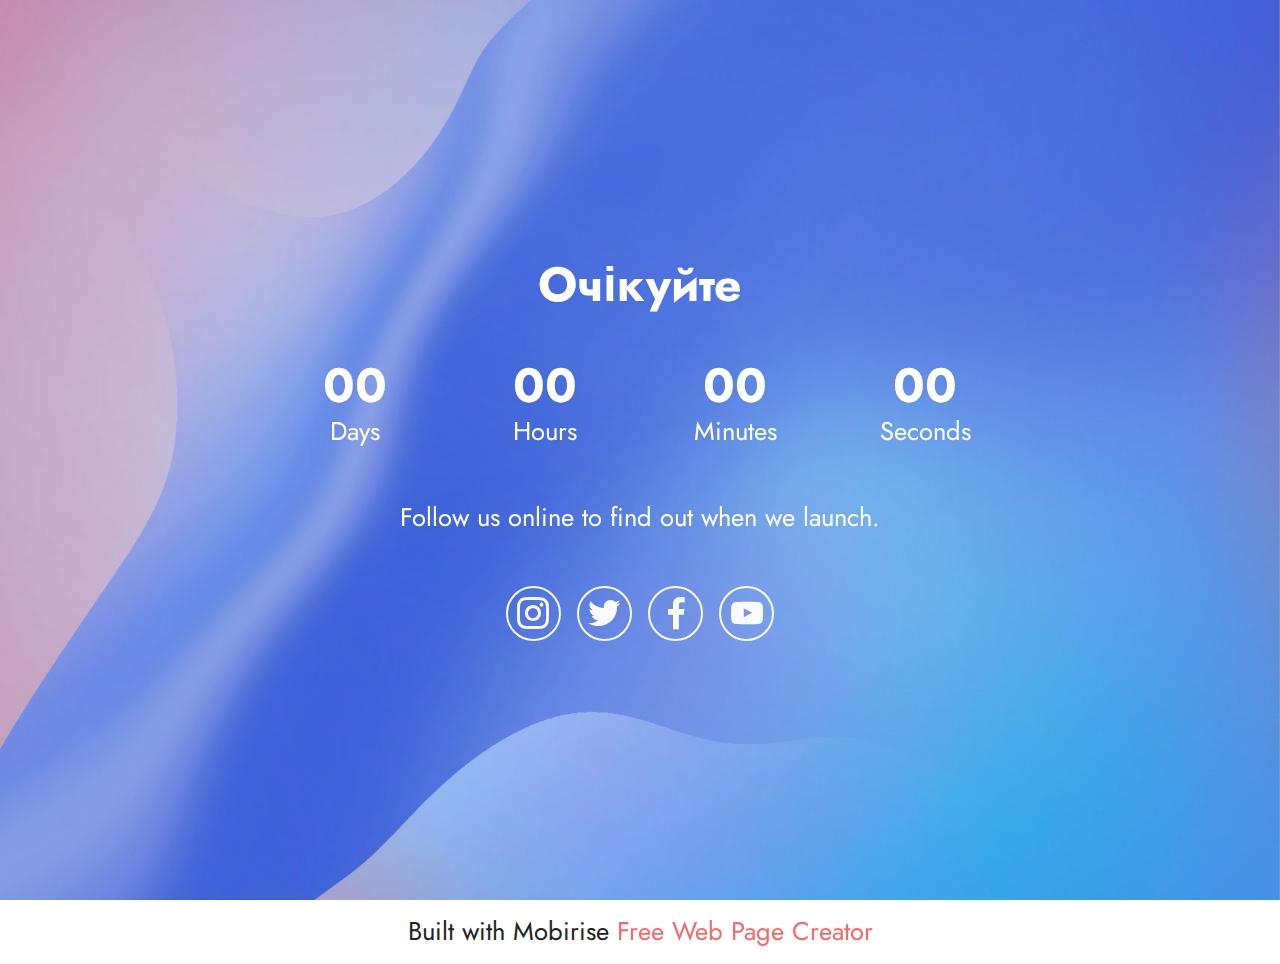
==== commit b9c4e2fd: "create github pages" ====
--- a/page1.html
+++ b/page1.html
@@ -18,6 +18,7 @@
   <link rel="stylesheet" href="assets/bootstrap/css/bootstrap.min.css">
   <link rel="stylesheet" href="assets/bootstrap/css/bootstrap-grid.min.css">
   <link rel="stylesheet" href="assets/bootstrap/css/bootstrap-reboot.min.css">
+  <link rel="stylesheet" href="assets/parallax/jarallax.css">
   <link rel="stylesheet" href="assets/socicon/css/styles.css">
   <link rel="stylesheet" href="assets/theme/css/style.css">
   <link rel="preload" href="https://fonts.googleapis.com/css?family=Jost:100,200,300,400,500,600,700,800,900,100i,200i,300i,400i,500i,600i,700i,800i,900i&display=swap" as="style" onload="this.onload=null;this.rel='stylesheet'">
@@ -30,25 +31,24 @@
 </head>
 <body>
   
-  <section data-bs-version="5.1" class="countdown4 cid-tcjH3aDEJv mbr-fullscreen" id="countdown4-1c">
+  <section data-bs-version="5.1" class="countdown4 cid-tcjH3aDEJv mbr-fullscreen mbr-parallax-background" id="countdown4-1c">
     
 
     
-    <div class="mbr-overlay" style="opacity: 0.4; background-color: rgb(68, 121, 217);">
+    <div class="mbr-overlay" style="opacity: 0.3; background-color: rgb(68, 121, 217);">
     </div>
     <div class="container">
         <div class="row justify-content-center">
             <div class="col-lg-8">
                 <h3 class="mbr-section-title mb-5 align-center mbr-fonts-style display-2">
-                    <strong>Coming Soon</strong>
-                </h3>
+                    <strong>Очікуйте</strong></h3>
                 
                 <div class="countdown-cont align-center mb-5">
                     <div class="daysCountdown col-xs-3 col-sm-3 col-md-3" title="Days"></div>
                     <div class="hoursCountdown col-xs-3 col-sm-3 col-md-3" title="Hours"></div>
                     <div class="minutesCountdown col-xs-3 col-sm-3 col-md-3" title="Minutes"></div>
                     <div class="secondsCountdown col-xs-3 col-sm-3 col-md-3" title="Seconds"></div>
-                    <div class="countdown" data-due-date="2021/01/01"></div>
+                    <div class="countdown" data-due-date="2023/01/01"></div>
                 </div>
                 <p class="mbr-text mb-5 align-center mbr-fonts-style display-7">
                     Follow us online to find out when we launch.
@@ -79,7 +79,7 @@
             </div>
         </div>
     </div>
-</section><section class="display-7" style="padding: 0;align-items: center;justify-content: center;flex-wrap: wrap;    align-content: center;display: flex;position: relative;height: 4rem;"><a href="https://mobiri.se/2241445" style="flex: 1 1;height: 4rem;position: absolute;width: 100%;z-index: 1;"><img alt="" style="height: 4rem;" src="[data-uri]"></a><p style="margin: 0;text-align: center;" class="display-7">Built with Mobirise &#8204;</p><a style="z-index:1" href="https://mobirise.com/web-page-maker.html">Free Web Page Creator</a></section><script src="assets/bootstrap/js/bootstrap.bundle.min.js"></script>  <script src="assets/smoothscroll/smooth-scroll.js"></script>  <script src="assets/ytplayer/index.js"></script>  <script src="assets/countdown/countdown.js"></script>  <script src="assets/theme/js/script.js"></script>  
+</section><section class="display-7" style="padding: 0;align-items: center;justify-content: center;flex-wrap: wrap;    align-content: center;display: flex;position: relative;height: 4rem;"><a href="https://mobiri.se/2241445" style="flex: 1 1;height: 4rem;position: absolute;width: 100%;z-index: 1;"><img alt="" style="height: 4rem;" src="[data-uri]"></a><p style="margin: 0;text-align: center;" class="display-7">Built with Mobirise &#8204;</p><a style="z-index:1" href="https://mobirise.com/web-page-maker.html">Free Web Page Creator</a></section><script src="assets/bootstrap/js/bootstrap.bundle.min.js"></script>  <script src="assets/parallax/jarallax.js"></script>  <script src="assets/smoothscroll/smooth-scroll.js"></script>  <script src="assets/ytplayer/index.js"></script>  <script src="assets/countdown/countdown.js"></script>  <script src="assets/theme/js/script.js"></script>  
   
   
 </body>
--- a/assets/parallax/jarallax.css
+++ b/assets/parallax/jarallax.css
@@ -0,0 +1,15 @@
+.jarallax {
+    position: relative;
+    z-index: 0;
+}
+.jarallax > .jarallax-img {
+    position: absolute;
+    object-fit: cover;
+    /* support for plugin https://github.com/bfred-it/object-fit-images */
+    font-family: 'object-fit: cover;';
+    top: 0;
+    left: 0;
+    width: 100%;
+    height: 100%;
+    z-index: -1;
+}--- a/assets/mobirise/css/mbr-additional.css
+++ b/assets/mobirise/css/mbr-additional.css
@@ -942,8 +942,8 @@
   display: flex;
   border-radius: 50%;
   text-align: center;
-  color: #ffffff;
-  border: 2px solid #ffffff;
+  color: #fafafa;
+  border: 2px solid #fafafa;
   justify-content: center;
   align-content: center;
   transition: all 0.3s;
@@ -952,6 +952,6 @@
   padding: 0.6rem;
 }
 .cid-tcjH3aDEJv .icons-menu .soc-item .mbr-iconfont:hover {
-  background-color: #ffffff;
+  background-color: #fafafa;
   color: #000000;
 }
--- a/assets/mobirise/css/mbr-additional.css
+++ b/assets/mobirise/css/mbr-additional.css
@@ -942,8 +942,8 @@
   display: flex;
   border-radius: 50%;
   text-align: center;
-  color: #ffffff;
-  border: 2px solid #ffffff;
+  color: #fafafa;
+  border: 2px solid #fafafa;
   justify-content: center;
   align-content: center;
   transition: all 0.3s;
@@ -952,6 +952,6 @@
   padding: 0.6rem;
 }
 .cid-tcjH3aDEJv .icons-menu .soc-item .mbr-iconfont:hover {
-  background-color: #ffffff;
+  background-color: #fafafa;
   color: #000000;
 }
